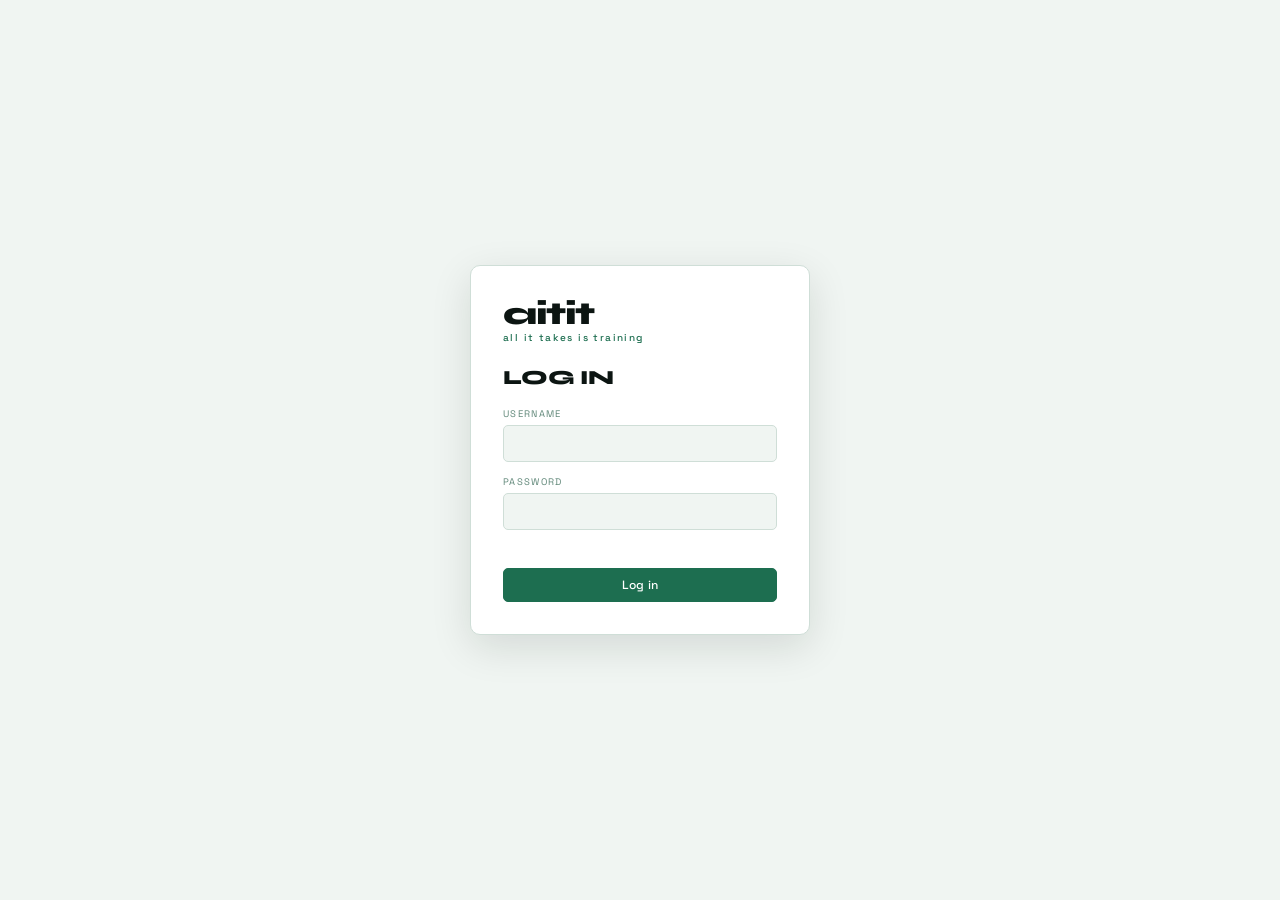
==== index.html @ 15ac35d7 "Admin overhaul: create-flow modals, athlete password/delete, per-workout run-progress toggle, consol" ====
<!DOCTYPE html>
<html lang="en">
<head>
<meta charset="UTF-8">
<meta name="viewport" content="width=device-width, initial-scale=1.0">
<title>Training OS by aitit</title>
<link rel="icon" type="image/svg+xml" href="favicon.svg">
<link rel="preconnect" href="https://fonts.googleapis.com">
<link rel="preconnect" href="https://fonts.gstatic.com" crossorigin>
<link href="https://fonts.googleapis.com/css2?family=Syne:wght@600;700;800&family=Space+Grotesk:wght@400;500;600;700&display=swap" rel="stylesheet">
<style>
:root{
  /* Ice Mint — light */
  --bg:#F0F5F2; --s1:#FFFFFF; --s2:#F7FBF9; --s3:#EBF2EE;
  --s1h:#EEF6F2; --s2h:#F0F7F3; --s3h:#E2ECE7;
  --border:#DCE7E2; --cardborder:#CFDED7;
  --muted:#5E8677; --muted2:#93AEA2; --mid:#37624F;
  --accent:#1D6E50; --accentdark:#175A41; --heromid:#2E8862;
  --mint:#C8F0E0; --ink:#0C1512; --deep:#1D6E50;
  --btntext:#FFFFFF; --track:#DCEAE3;
  --col:340px; --shadow:0 1px 2px rgba(20,40,32,.05);
}
*{box-sizing:border-box;margin:0;padding:0}
html,body{height:100%}
body{
  background:var(--bg); color:var(--mid);
  font-family:"Space Grotesk",system-ui,sans-serif;
  -webkit-font-smoothing:antialiased;
  display:flex; flex-direction:column; height:100vh; overflow:hidden;
}
body.pre-login .topbar, body.pre-login .panel{display:none}
::selection{background:var(--accent); color:#fff}

/* ---------- LOGIN ---------- */
.login-screen{display:none; position:fixed; inset:0; background:var(--bg); align-items:center; justify-content:center; z-index:100}
.login-screen.show{display:flex}
.login-card{width:100%; max-width:340px; padding:32px; background:#fff; border:0.5px solid var(--cardborder); border-radius:10px; box-shadow:0 12px 40px rgba(12,21,18,.12)}
.login-card .logo{margin-bottom:22px}
.login-card h3{font-family:"Syne"; font-weight:800; font-size:20px; text-transform:uppercase; letter-spacing:-0.01em; color:var(--ink); margin-bottom:18px}
.login-error{font-size:11px; color:#c0392b; margin-bottom:10px; min-height:14px}

/* ---------- HEADER ---------- */
.topbar{flex:0 0 auto; background:var(--bg); border-bottom:0.5px solid var(--border)}
.brandrow{display:flex; align-items:center; gap:24px; padding:16px 28px 12px}
.logo{display:flex; flex-direction:column; line-height:1; user-select:none}
.logo .mark{font-family:"Syne"; font-weight:800; font-size:32px; letter-spacing:-1.4px; color:var(--ink)}
.logo .name{font-family:"Space Grotesk"; font-weight:500; font-size:10px; letter-spacing:0.14em; color:var(--deep); margin-top:3px}

.headmeta{display:flex; flex-direction:column; gap:4px; margin-left:2px; border-left:0.5px solid var(--border); padding-left:24px; flex:1 1 auto; min-width:0}
.plan-title{
  font-family:"Syne"; font-weight:700; font-size:18px; letter-spacing:-0.01em; color:var(--ink);
  background:transparent; border:0.5px solid transparent; border-radius:5px; padding:2px 6px; margin-left:-6px;
  width:100%; max-width:560px; outline:none;
}
.plan-title:hover{border-color:var(--cardborder)}
.plan-title:focus{border-color:var(--accent); background:#fff}
.plan-target{
  font-family:"Space Grotesk"; font-weight:600; font-size:12px; letter-spacing:0.04em; color:var(--deep);
  background:transparent; border:0.5px solid transparent; border-radius:5px; padding:2px 6px; margin-left:-6px;
  width:100%; max-width:360px; outline:none;
}
.plan-target:hover{border-color:var(--cardborder)}
.plan-target:focus{border-color:var(--accent); background:#fff}

.controls{display:flex; align-items:center; gap:9px; flex-wrap:wrap; justify-content:flex-end}
.btn{
  font-family:"Space Grotesk"; font-weight:500; font-size:12px; letter-spacing:0.02em;
  padding:8px 13px; border-radius:5px; cursor:pointer; white-space:nowrap;
  border:0.5px solid var(--cardborder); background:#fff; color:var(--mid); transition:.18s ease;
}
.btn:hover{border-color:var(--accent); color:var(--accent)}
.btn.mint{border-color:var(--accent); background:var(--accent); color:var(--btntext)}
.btn.mint:hover{background:var(--accentdark); border-color:var(--accentdark)}
.saved{font-size:10px; letter-spacing:0.12em; text-transform:uppercase; color:var(--accent); opacity:0; transition:opacity .3s}
.saved.show{opacity:1}

/* ---------- USER MENU ---------- */
.user-menu-wrap{position:relative}
.user-icon-btn{width:32px; height:32px; border-radius:50%; background:var(--accent); color:#fff; border:none; cursor:pointer; font-family:"Syne"; font-weight:700; font-size:13px; display:flex; align-items:center; justify-content:center; transition:.15s}
.user-icon-btn:hover{background:var(--accentdark)}
.user-menu{display:none; position:absolute; top:calc(100% + 10px); right:0; width:240px; background:#fff; border:0.5px solid var(--cardborder); border-radius:8px; box-shadow:0 12px 40px rgba(12,21,18,.16); padding:14px; z-index:41}
.user-menu.show{display:block}
.user-menu-section{margin-bottom:14px}
.user-menu-section:last-child{margin-bottom:0}
.user-menu-heading{font-size:9.5px; letter-spacing:0.14em; text-transform:uppercase; color:var(--muted); margin-bottom:8px}
.user-menu-name{font-family:"Syne"; font-weight:700; font-size:14px; color:var(--ink); margin-bottom:8px}
.user-menu-action{display:block; width:100%; text-align:left; background:none; border:none; padding:6px 0; font-family:"Space Grotesk"; font-size:12px; color:var(--accent); cursor:pointer}
.user-menu-action:hover{text-decoration:underline}
.program-item{display:block; padding:6px 0; font-size:12px; color:var(--mid); cursor:pointer; border-radius:4px}
.program-item:hover{color:var(--accent)}
.program-item.active{color:var(--accent); font-weight:700}
.user-menu-hint{font-size:10.5px; color:var(--muted2); font-style:italic; line-height:1.5; margin-top:8px}

/* ---------- TABS ---------- */
.tabs{display:flex; gap:2px; padding:0 28px}
.tab{
  font-family:"Space Grotesk"; font-weight:600; font-size:13px; letter-spacing:0.03em;
  padding:11px 16px; background:none; border:none; border-bottom:2px solid transparent;
  color:var(--muted); cursor:pointer; transition:.15s; margin-bottom:-0.5px;
}
.tab:hover{color:var(--ink)}
.tab.active{color:var(--accent); border-bottom-color:var(--accent)}

/* ---------- PANELS ---------- */
.panel{flex:1 1 auto; overflow:auto; display:none}
.panel.active{display:block}
#panel-log{padding:22px 28px 60px}
#panel-analytics{padding:28px 32px 60px}
#panel-sim{padding:0; display:none}
#panel-sim.active{display:flex; align-items:center; justify-content:center}

/* ---------- BOARD ---------- */
.week-picker{display:none}
.board{display:flex; gap:34px; align-items:flex-start; width:max-content}
.phase{display:flex; flex-direction:column; gap:14px}
.phase-head{display:flex; align-items:baseline; gap:12px; padding-bottom:2px}
.phase-rule{height:2px; width:28px; background:var(--accent); align-self:center; border-radius:2px}
.phase-name{font-family:"Syne"; font-weight:800; font-size:20px; text-transform:uppercase; letter-spacing:-0.01em; color:var(--accent)}
.phase-meta{font-size:11px; letter-spacing:0.08em; color:var(--muted)}
.phase-cols{display:flex; gap:14px; align-items:flex-start}

.col{width:var(--col); flex:0 0 var(--col); display:flex; flex-direction:column; gap:12px}
.col-head{display:flex; align-items:baseline; justify-content:space-between; padding:0 2px 2px}
.col-head .wk{font-family:"Syne"; font-weight:700; font-size:14px; color:var(--ink); letter-spacing:-0.01em}
.col-head .dates{font-size:11px; color:var(--muted); letter-spacing:0.03em}
.col-head .partial{color:var(--accent)}
.col-head .nowtag{font-family:"Space Grotesk"; font-size:8px; letter-spacing:0.14em; text-transform:uppercase; color:var(--accent); border:0.5px solid var(--accent); border-radius:10px; padding:1px 6px; margin-left:7px; vertical-align:middle}

.card{border-radius:6px; padding:16px; border:0.5px solid var(--cardborder); box-shadow:var(--shadow)}
.card.future{background:#FFFFFF}
.card.past{background:var(--s3)}
.card.current{background:var(--s3); border:2px solid var(--accent); box-shadow:0 2px 10px rgba(29,110,80,.12)}
.card-title{font-family:"Syne"; font-weight:700; font-size:12px; letter-spacing:0.04em; text-transform:uppercase; color:var(--ink); margin-bottom:14px; display:flex; align-items:center; justify-content:space-between}
.card-title .hint{font-family:"Space Grotesk"; font-weight:400; font-size:9px; letter-spacing:0.14em; color:var(--muted)}

.trow{padding:10px 0; border-bottom:0.5px solid var(--cardborder)}
.trow:last-child{border-bottom:none; padding-bottom:0}
.trow:first-of-type{padding-top:0}
.trow-top{display:flex; align-items:center; justify-content:space-between; gap:8px}
.act-name{font-size:12px; font-weight:600; color:var(--mid); letter-spacing:0.01em}
.info-tip{position:relative; display:inline-block; margin-left:5px; font-size:11px; color:var(--muted2); cursor:help; outline:none}
.info-tip:hover, .info-tip:focus{color:var(--accent)}
.info-pop{display:none; position:absolute; left:0; bottom:calc(100% + 8px); width:220px; max-width:70vw; background:#fff; color:var(--mid); border:0.5px solid var(--cardborder); border-radius:6px; padding:10px 12px; font-size:11px; font-weight:400; line-height:1.5; letter-spacing:0; text-transform:none; box-shadow:0 8px 24px rgba(12,21,18,.16); z-index:20; white-space:normal; text-align:left}
.info-tip:hover .info-pop, .info-tip:focus .info-pop{display:block}
.stepper{display:flex; align-items:center; gap:6px}
.stepper .done{font-size:10px; color:var(--accent); letter-spacing:0.04em; min-width:24px; text-align:right; font-variant-numeric:tabular-nums; font-weight:600}
.stepper button{width:22px; height:22px; border-radius:4px; border:0.5px solid var(--cardborder); background:#fff; color:var(--mid); cursor:pointer; font-size:14px; line-height:1; display:flex; align-items:center; justify-content:center; transition:.15s}
.stepper button:hover{border-color:var(--accent); color:var(--accent)}
.stepper .num{width:34px; text-align:center; background:#fff; border:0.5px solid var(--cardborder); color:var(--ink); font-family:"Space Grotesk"; font-weight:600; font-size:13px; padding:3px 0; border-radius:4px; -moz-appearance:textfield}
.stepper .num::-webkit-outer-spin-button,.stepper .num::-webkit-inner-spin-button{-webkit-appearance:none;margin:0}
.stepper .num:focus{outline:none; border-color:var(--accent)}
.plan-input{width:100%; margin-top:8px; background:#fff; border:0.5px solid var(--cardborder); color:var(--mid); font-family:"Space Grotesk"; font-size:11px; line-height:1.5; padding:6px 8px; border-radius:4px; resize:vertical; min-height:30px; outline:none}
.plan-input:focus{border-color:var(--accent)}
.plan-input::placeholder{color:var(--muted2)}

.sum-top{display:flex; align-items:baseline; gap:8px; margin-bottom:12px}
.sum-big{font-family:"Syne"; font-weight:800; font-size:26px; color:var(--ink); letter-spacing:-0.02em; font-variant-numeric:tabular-nums}
.sum-lab{font-size:10px; letter-spacing:0.16em; text-transform:uppercase; color:var(--muted)}
.bar{height:6px; border-radius:3px; background:var(--track); overflow:hidden; margin-bottom:6px}
.bar > i{display:block; height:100%; background:var(--accent); width:0; transition:width .3s ease}
.pct{font-size:10px; color:var(--accent); letter-spacing:0.1em; margin-bottom:14px; font-variant-numeric:tabular-nums; font-weight:600}
.breakdown{display:flex; flex-direction:column; gap:5px; margin-bottom:14px}
.brow{display:flex; justify-content:space-between; font-size:10.5px}
.brow span:first-child{color:var(--muted); letter-spacing:0.02em}
.brow span:last-child{color:var(--mid); font-variant-numeric:tabular-nums}
.brow.hit span:last-child{color:var(--accent); font-weight:700}

.add-btn{width:100%; text-align:center; padding:10px; border-radius:6px; border:0.5px dashed var(--cardborder); background:transparent; color:var(--accent); font-family:"Space Grotesk"; font-weight:500; font-size:12px; letter-spacing:0.06em; cursor:pointer; transition:.2s}
.add-btn:hover{border-color:var(--accent); background:#fff}

.workouts{display:flex; flex-direction:column; gap:10px}
.wcard{background:#fff; border:0.5px solid var(--cardborder); border-left:2px solid var(--accent); border-radius:6px; padding:12px 13px; box-shadow:var(--shadow)}
.wcard-top{display:flex; align-items:center; justify-content:space-between; gap:8px; margin-bottom:8px}
.wtag{font-size:9px; letter-spacing:0.16em; text-transform:uppercase; color:var(--accent); font-weight:600}
.wdate{font-size:11px; color:var(--ink); font-weight:600; font-variant-numeric:tabular-nums}
.wmetrics{display:grid; grid-template-columns:1fr 1fr; gap:5px 12px; margin-bottom:9px}
.wmetric{display:flex; flex-direction:column; gap:1px}
.wmetric .k{font-size:8.5px; letter-spacing:0.1em; text-transform:uppercase; color:var(--muted)}
.wmetric .v{font-size:12px; color:var(--mid); font-weight:500; font-variant-numeric:tabular-nums}
.wreview{display:inline-block; font-size:10px; letter-spacing:0.04em; padding:2px 8px; border-radius:20px; border:0.5px solid var(--cardborder); margin-bottom:8px}
.wreview.great{color:var(--accent); border-color:var(--accent)}
.wreview.good{color:var(--mid); border-color:var(--mid)}
.wreview.meh{color:var(--muted); border-color:var(--muted)}
.wdetails{font-size:11px; line-height:1.55; color:var(--mid); margin-bottom:9px; white-space:pre-wrap}
.wactions{display:flex; gap:14px}
.wactions button{background:none; border:none; cursor:pointer; font-family:"Space Grotesk"; font-size:10px; letter-spacing:0.1em; text-transform:uppercase; color:var(--muted); padding:0; transition:.15s}
.wactions button:hover{color:var(--accent)}
.wactions button.del:hover{color:#c0392b}
.wactions button:disabled{opacity:.5; cursor:default; color:var(--muted)}
.empty-w{font-size:11px; color:var(--muted2); text-align:center; padding:8px; letter-spacing:0.04em; font-style:italic}

/* ---------- WORKOUT PHOTOS ---------- */
.wphotos{display:flex; gap:6px; flex-wrap:wrap; margin-bottom:9px}
.wphotos:empty{display:none; margin:0}
.wphoto{width:52px; height:52px; border-radius:6px; overflow:hidden; border:0.5px solid var(--cardborder); background:var(--s3)}
.wphoto img{width:100%; height:100%; object-fit:cover; display:block; cursor:pointer}

.lightbox{position:fixed; inset:0; background:rgba(12,21,18,.82); backdrop-filter:blur(2px); display:none; align-items:center; justify-content:center; z-index:60; padding:24px}
.lightbox.show{display:flex}
.lightbox-inner{position:relative; max-width:min(720px,92vw); max-height:88vh; display:flex; flex-direction:column; align-items:center; gap:12px}
.lightbox img{max-width:100%; max-height:72vh; border-radius:8px; box-shadow:0 12px 40px rgba(12,21,18,.4)}
.lightbox-bar{display:flex; align-items:center; gap:18px}
.lightbox-bar button{font-family:"Space Grotesk"; font-weight:500; font-size:11px; letter-spacing:0.08em; text-transform:uppercase; color:#fff; background:rgba(255,255,255,.12); border:0.5px solid rgba(255,255,255,.3); border-radius:5px; padding:7px 12px; cursor:pointer; transition:.15s}
.lightbox-bar button:hover{background:rgba(255,255,255,.22)}
.lightbox-bar button.lb-del:hover{background:#c0392b; border-color:#c0392b}
.lightbox-count{font-size:10.5px; letter-spacing:0.1em; color:rgba(255,255,255,.7)}

/* ---------- ANALYTICS ---------- */
.an-head{display:flex; align-items:baseline; gap:12px; margin-bottom:22px}
.an-head .phase-rule{margin:0 0 0 0}
.an-title{font-family:"Syne"; font-weight:800; font-size:20px; text-transform:uppercase; letter-spacing:-0.01em; color:var(--accent)}
.an-sub{font-size:11px; color:var(--muted); letter-spacing:0.06em}
.an-grid{display:grid; grid-template-columns:1fr 1fr; gap:20px}
@media (max-width:820px){.an-grid{grid-template-columns:1fr}}
.an-card{background:#fff; border:0.5px solid var(--cardborder); border-radius:8px; padding:20px 22px; box-shadow:var(--shadow)}
.an-card h4{font-family:"Syne"; font-weight:700; font-size:13px; text-transform:uppercase; letter-spacing:0.03em; color:var(--ink); margin-bottom:16px}
.abar-row{margin-bottom:12px}
.abar-row:last-child{margin-bottom:0}
.abar-top{display:flex; justify-content:space-between; font-size:11px; margin-bottom:5px}
.abar-top .l{color:var(--mid); font-weight:500}
.abar-top .r{color:var(--muted); font-variant-numeric:tabular-nums}
.abar{height:8px; border-radius:4px; background:var(--track); overflow:hidden}
.abar > i{display:block; height:100%; background:var(--accent); border-radius:4px}
.abar.soft > i{background:var(--heromid)}
.wk-list{display:flex; flex-direction:column; gap:9px; max-height:340px; overflow:auto}
.wk-item{display:grid; grid-template-columns:100px 1fr 52px; align-items:center; gap:10px; font-size:11px}
.wk-item .wl{color:var(--ink); font-weight:600; white-space:nowrap}
.wk-item .wl small{display:block; color:var(--muted); font-weight:400; font-size:9px; letter-spacing:0.04em; white-space:nowrap}
.wk-item .wr{text-align:right; color:var(--mid); font-variant-numeric:tabular-nums}
.wk-item .abar{grid-column:auto}

.an-section-title{font-family:"Syne"; font-weight:800; font-size:16px; text-transform:uppercase; letter-spacing:-0.01em; color:var(--ink); margin:24px 0 12px}
.an-section-title:first-of-type{margin-top:0}
.lb-viz-row{display:grid; grid-template-columns:repeat(3,1fr); gap:20px; margin-bottom:8px}
@media (max-width:820px){.lb-viz-row{grid-template-columns:1fr}}
.lb-empty{font-size:11px; color:var(--muted2); font-style:italic; padding:8px 0}

.rp-controls{display:flex; gap:20px; flex-wrap:wrap; margin-bottom:16px}
.rp-controls label{font-size:9.5px; letter-spacing:0.1em; text-transform:uppercase; color:var(--muted); display:flex; flex-direction:column; gap:5px}
.rp-controls select{font-family:"Space Grotesk"; font-size:12px; color:var(--ink); background:#fff; border:0.5px solid var(--cardborder); border-radius:5px; padding:6px 9px; text-transform:none; letter-spacing:0}
.rp-bars{display:flex; align-items:flex-end; gap:10px; height:200px; padding:10px 4px 0; overflow-x:auto}
.rp-bar{position:relative; display:flex; flex-direction:column; align-items:center; min-width:26px; flex:0 0 auto; height:100%; justify-content:flex-end}
.rp-bar-track{width:20px; background:var(--track); border-radius:3px 3px 0 0; display:flex; align-items:flex-end; overflow:hidden}
.rp-bar-fill{width:100%; background:var(--accent); border-radius:3px 3px 0 0}
.rp-bar-label{font-size:8px; color:var(--muted); margin-top:6px; writing-mode:vertical-rl; text-orientation:mixed; white-space:nowrap}
.rp-bar-tooltip{display:none; position:absolute; bottom:calc(100% + 10px); left:50%; transform:translateX(-50%); width:200px; background:#fff; border:0.5px solid var(--cardborder); border-radius:6px; padding:10px 12px; font-size:11px; line-height:1.6; color:var(--mid); box-shadow:0 8px 24px rgba(12,21,18,.16); z-index:30; text-align:left; white-space:normal}
.rp-bar:hover .rp-bar-tooltip{display:block}

/* ---------- SIMULATIONS ---------- */
.sim-empty{max-width:440px; text-align:center; padding:40px}
.sim-empty .tag{display:inline-block; font-size:9px; letter-spacing:0.2em; text-transform:uppercase; color:var(--accent); border:0.5px solid var(--accent); border-radius:20px; padding:4px 12px; margin-bottom:20px}
.sim-empty h3{font-family:"Syne"; font-weight:800; font-size:26px; text-transform:uppercase; letter-spacing:-0.01em; color:var(--ink); margin-bottom:14px}
.sim-empty p{font-size:13px; line-height:1.65; color:var(--mid)}

/* ---------- MODAL ---------- */
.overlay{position:fixed; inset:0; background:rgba(12,21,18,.42); backdrop-filter:blur(2px); display:none; align-items:center; justify-content:center; z-index:50; padding:24px}
.overlay.show{display:flex}
.modal{background:#fff; border:0.5px solid var(--cardborder); border-radius:8px; width:100%; max-width:440px; max-height:88vh; overflow:auto; padding:24px; box-shadow:0 12px 40px rgba(12,21,18,.16)}
.modal h3{font-family:"Syne"; font-weight:800; font-size:18px; text-transform:uppercase; letter-spacing:-0.01em; color:var(--ink); margin-bottom:2px}
.modal .msub{font-size:11px; color:var(--muted); letter-spacing:0.06em; margin-bottom:18px}
.field{margin-bottom:14px}
.field label{display:block; font-size:9.5px; letter-spacing:0.14em; text-transform:uppercase; color:var(--muted); margin-bottom:5px}
.checkbox-field label{display:flex; align-items:center; gap:7px; font-size:12px; text-transform:none; letter-spacing:0; color:var(--mid); margin-bottom:0}
.checkbox-field input[type="checkbox"]{width:auto}
.field input,.field select,.field textarea{width:100%; background:var(--bg); border:0.5px solid var(--cardborder); color:var(--ink); font-family:"Space Grotesk"; font-size:13px; padding:9px 11px; border-radius:5px; outline:none}
.field textarea{resize:vertical; min-height:66px; line-height:1.5; color:var(--mid)}
.field input:focus,.field select:focus,.field textarea:focus{border-color:var(--accent)}
.field input::placeholder,.field textarea::placeholder{color:var(--muted2)}
.date-toggle{display:flex; gap:6px; margin-top:7px}
.date-toggle button{font-family:"Space Grotesk"; font-size:10.5px; padding:4px 10px; border-radius:4px; border:0.5px solid var(--cardborder); background:var(--bg); color:var(--mid); cursor:pointer; transition:.15s}
.date-toggle button:hover{border-color:var(--accent); color:var(--accent)}
.date-toggle button.active{background:var(--accent); border-color:var(--accent); color:#fff}
.review-chips{display:flex; flex-direction:column; gap:8px}
.chip{text-align:left; padding:9px 12px; border-radius:5px; border:0.5px solid var(--cardborder); background:var(--bg); color:var(--mid); cursor:pointer; font-family:"Space Grotesk"; font-size:13px; transition:.15s}
.chip:hover{border-color:var(--accent)}
.chip.sel[data-r="great"]{border-color:var(--accent); color:var(--accent); background:rgba(200,240,224,.4)}
.chip.sel[data-r="good"]{border-color:var(--mid); color:var(--ink)}
.chip.sel[data-r="meh"]{border-color:var(--muted); color:var(--ink)}
.modal-actions{display:flex; gap:10px; justify-content:flex-end; margin-top:22px}

::-webkit-scrollbar{height:10px; width:10px}
::-webkit-scrollbar-thumb{background:var(--cardborder); border-radius:6px}
::-webkit-scrollbar-track{background:transparent}

@media print{
  body{overflow:visible; height:auto}
  .controls,.tabs,.add-btn{display:none}
  .panel{overflow:visible; display:block !important}
  #panel-analytics,#panel-sim{display:none !important}
  .board{flex-wrap:wrap}
}

@media (max-width:700px){
  .plan-title,.plan-target{max-width:none}
  /* Take the saved-flag out of the flex row so headmeta can claim the full remaining width */
  .brandrow{position:relative; gap:6px; padding-top:28px}
  .logo .mark{font-size:22px; letter-spacing:-1px}
  .logo .name{font-size:8px}
  .headmeta{border-left:none; padding-left:0; margin-left:0}
  .plan-title{font-size:14px}
  .plan-target{font-size:10.5px}
  .controls{position:absolute; top:24px; right:28px}
  .saved{background:var(--s1); padding:3px 8px; border-radius:20px; box-shadow:var(--shadow)}

  /* Week headers become a horizontally-scrolling chip menu; the board below shows
     one week at a time and only ever scrolls vertically — two single-axis scroll
     regions instead of one that tries to do both. */
  .week-picker{display:flex; gap:8px; overflow-x:auto; -webkit-overflow-scrolling:touch; padding:2px 2px 12px; margin-bottom:2px}
  .week-picker::-webkit-scrollbar{display:none}
  .week-chip{flex:0 0 auto; font-family:"Space Grotesk"; font-weight:600; font-size:12.5px; letter-spacing:0.02em; padding:8px 15px; border-radius:20px; border:0.5px solid var(--cardborder); background:#fff; color:var(--mid); white-space:nowrap; cursor:pointer; transition:.15s}
  .week-chip.active{background:var(--accent); border-color:var(--accent); color:#fff}
  .week-chip .now-dot{color:var(--accent); margin-left:3px}
  .week-chip.active .now-dot{color:#fff}

  #board{width:100%}
  .phase{width:100%}
  .phase-cols{width:100%}
  .col{width:100%; flex:1 1 100%}
}
</style>
</head>
<body class="pre-login">

<!-- login screen -->
<div class="login-screen" id="loginScreen">
  <div class="login-card">
    <div class="logo"><span class="mark">aitit</span><span class="name">all it takes is training</span></div>
    <h3>Log in</h3>
    <div class="field"><label>Username</label><input id="loginUsername" type="text" autocomplete="username"></div>
    <div class="field"><label>Password</label><input id="loginPassword" type="password" autocomplete="current-password"></div>
    <div class="login-error" id="loginError"></div>
    <button class="btn mint" id="loginSubmit" style="width:100%">Log in</button>
  </div>
</div>

<header class="topbar">
  <div class="brandrow">
    <div class="logo"><span class="mark">aitit</span><span class="name">all it takes is training</span></div>
    <div class="headmeta">
      <input class="plan-title" id="planTitle" value="">
      <input class="plan-target" id="planTarget" value="">
    </div>
    <div class="controls">
      <span class="saved" id="savedFlag">saved</span>
      <div class="user-menu-wrap">
        <button class="user-icon-btn" id="userMenuBtn" aria-label="Account menu">?</button>
        <div class="user-menu" id="userMenu">
          <div class="user-menu-section">
            <div class="user-menu-heading">Athlete</div>
            <div id="userMenuAthlete"></div>
          </div>
          <div class="user-menu-section">
            <div class="user-menu-heading">Training Programs</div>
            <div id="userMenuPrograms"></div>
            <div class="user-menu-hint">Reach out to David to unlock a new training program</div>
          </div>
        </div>
      </div>
    </div>
  </div>
  <nav class="tabs">
    <button class="tab active" data-tab="log">Training Log</button>
    <button class="tab" data-tab="analytics">Analytics</button>
    <button class="tab" data-tab="sim">Simulations</button>
  </nav>
</header>

<section class="panel active" id="panel-log"><div class="week-picker" id="weekPicker"></div><div class="board" id="board"></div></section>

<section class="panel" id="panel-analytics"><div id="analytics"></div></section>

<section class="panel" id="panel-sim">
  <div class="sim-empty">
    <span class="tag">Coming soon</span>
    <h3>Race simulations</h3>
    <p>Model the race from your logged splits and the proprietary race analytics — projected finish against your target, station-by-station pacing, and “what-if” scenarios. Once we agree what the simulation should output, this tab is where it lives.</p>
  </div>
</section>

<!-- workout modal -->
<div class="overlay" id="overlay">
  <div class="modal">
    <h3 id="modalTitle">add workout</h3>
    <div class="msub" id="modalSub"></div>
    <div class="field"><label>activity type</label><select id="mType"></select></div>
    <div id="mFields"></div>
    <div class="field"><label>review</label>
      <div class="review-chips" id="mReview">
        <button class="chip" data-r="great">great session</button>
        <button class="chip" data-r="good">good session</button>
        <button class="chip" data-r="meh">not so happy about the session</button>
      </div>
    </div>
    <div class="field"><label>details</label><textarea id="mDetails" placeholder="notes on the session…"></textarea></div>
    <div class="modal-actions">
      <button class="btn" id="mCancel">cancel</button>
      <button class="btn mint" id="mSave">save workout</button>
    </div>
  </div>
</div>

<!-- photo lightbox -->
<div class="lightbox" id="lightbox">
  <div class="lightbox-inner">
    <img id="lbImg" alt="workout photo">
    <div class="lightbox-bar">
      <button id="lbPrev">‹ prev</button>
      <span class="lightbox-count" id="lbCount"></span>
      <button id="lbNext">next ›</button>
      <button class="lb-del" id="lbDelete">delete</button>
      <button id="lbClose">close</button>
    </div>
  </div>
</div>
<input type="file" id="photoFileInput" accept="image/*" multiple style="display:none">

<script>
/* ---------------- API / AUTH ---------------- */
const API_BASE = 'https://aitit-training-os.david-damjakob.workers.dev';
const SESSION_KEY = 'aitit_session_v1';
const ACTIVE_PROGRAM_KEY = 'aitit_active_program_v1';

let session = null;       // {token, athleteId, displayName}
let programsList = [];    // [{id,name}]
let activeProgramId = null;

function loadSession(){ try{ return JSON.parse(localStorage.getItem(SESSION_KEY)); }catch(e){ return null; } }
function saveSession(s){ session=s; try{ localStorage.setItem(SESSION_KEY, JSON.stringify(s)); }catch(e){} }
function clearSession(){ session=null; try{ localStorage.removeItem(SESSION_KEY); }catch(e){} }

async function apiFetch(path, opts){
  opts = opts || {};
  const headers = Object.assign({}, opts.headers||{});
  if(session) headers['X-Session-Token']=session.token;
  return fetch(API_BASE+path, Object.assign({}, opts, {headers}));
}
async function doLogin(username,password){
  const res = await fetch(API_BASE+'/auth/login', {method:'POST', headers:{'Content-Type':'application/json'}, body: JSON.stringify({username,password})});
  const data = await res.json().catch(()=>({}));
  if(!res.ok) throw new Error(data.error || 'Login failed');
  saveSession({token:data.token, athleteId:data.athleteId, displayName:data.displayName});
  return data;
}
async function fetchMe(){
  const res = await apiFetch('/me');
  if(!res.ok) throw new Error('unauthorized');
  return res.json();
}

/* ---------------- CONFIG (populated per program after login) ---------------- */
let ACTIVITIES = [];      // [{key,label}]
let ACT_MAP = {};         // key -> label
let ACT_INFO = {};        // key -> explainer text
const ACT_SHORT = {zone2:'Zone 2', runIntervals:'Run int.', exerciseIntervals:'Hybrid int.', strength:'Strength', mobility:'Mobility'};

/* ---------------- PHOTOS (Cloudinary, same account as training-dashboard-v2) ---------------- */
const CLOUDINARY_CLOUD = 'dglx8phdf';
const CLOUDINARY_PRESET = 'claude_strava_dashboard';
const CLOUDINARY_TAG = 'aitit-hyrox'; // tags uploads from this app, since the account is shared with training-dashboard-v2

const FIELDS = {
  zone2:[
    {k:'time',label:'Time',type:'text',ph:'1:12:30'},
    {k:'km',label:'km',type:'number',ph:'12.4'},
    {k:'avgPace',label:'Avg. pace',type:'text',ph:'5:48 /km'},
    {k:'fastestKm',label:'Fastest km',type:'text',ph:'5:12'},
    {k:'avgHr',label:'Avg HR',type:'number',ph:'142'},
    {k:'maxHr',label:'Max HR',type:'number',ph:'168'},
  ],
  runIntervals:[
    {k:'totalTime',label:'Total time (incl. warm-up & cool-down)',type:'text',ph:'52:00'},
    {k:'avgIntPace',label:'Avg. interval pace',type:'text',ph:'4:20 /km'},
    {k:'fastestIntPace',label:'Fastest interval pace',type:'text',ph:'3:58 /km'},
    {k:'avgHr',label:'Avg HR',type:'number',ph:'155'},
    {k:'maxHr',label:'Max HR',type:'number',ph:'182'},
  ],
  exerciseIntervals:[
    {k:'time',label:'Time',type:'text',ph:'44:00'},
    {k:'rowPace',label:'Avg. Row pace',type:'text',ph:'1:52 /500m'},
    {k:'skiPace',label:'Avg. Ski pace',type:'text',ph:'1:48 /500m'},
    {k:'runPace',label:'Avg. Run pace',type:'text',ph:'4:30 /km'},
    {k:'avgHr',label:'Avg. HR',type:'number',ph:'150'},
    {k:'maxHr',label:'Max HR',type:'number',ph:'178'},
  ],
  strength:[], mobility:[],
};
const CARD_METRICS = {
  zone2:['time','km','avgPace','avgHr','fastestKm','maxHr'],
  runIntervals:['totalTime','avgIntPace','fastestIntPace','avgHr'],
  exerciseIntervals:['time','rowPace','avgHr','skiPace','maxHr','runPace'],
  strength:[], mobility:[],
};
const METRIC_LABEL = {time:'Time', km:'km', avgPace:'Avg pace', fastestKm:'Fastest km', avgHr:'Avg HR', maxHr:'Max HR', totalTime:'Total time', avgIntPace:'Avg int. pace', fastestIntPace:'Fastest int.', rowPace:'Row', skiPace:'Ski', runPace:'Run'};
const REVIEW_LABEL = {great:'great session', good:'good session', meh:'not so happy'};

/* ---------------- PHASES / WEEKS (derived per-program from admin-set phase dates) ---------------- */
let PHASES = [];
let WEEKS = [];
let mobileSelectedWeek = null;

function fmtMonthDay(d){ return d.toLocaleDateString('en-US',{month:'short',day:'numeric'}); }
function isoDate(d){ return d.toISOString().slice(0,10); }
function deriveWeeks(phasesCfg){
  PHASES = []; WEEKS = [];
  let wn = 0;
  phasesCfg.forEach(p=>{
    const start = new Date(p.startDate+'T00:00:00');
    const end = new Date(p.endDate+'T00:00:00');
    const weekIds = []; let cursor = new Date(start); let lastPartial = false;
    while(cursor <= end){
      wn++;
      const wStart = new Date(cursor);
      let wEnd = new Date(cursor); wEnd.setDate(wEnd.getDate()+6);
      let partial = false;
      if(wEnd > end){ wEnd = new Date(end); partial = true; }
      const id = 'w'+wn;
      WEEKS.push({id, num:wn, range:[fmtMonthDay(wStart), fmtMonthDay(wEnd)], startISO:isoDate(wStart), endISO:isoDate(wEnd), phase:p.name, partial});
      weekIds.push(id); lastPartial = partial;
      cursor.setDate(cursor.getDate()+7);
    }
    const weekCount = weekIds.length;
    const weekLabel = lastPartial ? (weekCount-1)+'.5' : String(weekCount);
    PHASES.push({name:p.name, meta:`${fmtMonthDay(start)} – ${fmtMonthDay(end)} · ${weekLabel} week${(weekCount===1&&!lastPartial)?'':'s'}`, _weekIds:weekIds});
  });
  mobileSelectedWeek = (WEEKS.find(w=>weekStatus(w)==='current')||WEEKS[0]||{}).id || null;
}
function weekStatus(w){
  const now=new Date(); const today=new Date(now.getFullYear(),now.getMonth(),now.getDate());
  const start=new Date(w.startISO+'T00:00:00'), end=new Date(w.endISO+'T00:00:00');
  if(today>end) return 'past';
  if(today<start) return 'future';
  return 'current';
}

/* ---------------- STATE (per athlete + program) ---------------- */
let memoryOnly = false;
function storeKey(){ return 'aitit_state_v3_'+activeProgramId; }

function newState(defaultTitle){
  const weeks = {};
  WEEKS.forEach(w=>{ const t={}; ACTIVITIES.forEach(a=> t[a.key]={planned:0,comment:''}); weeks[w.id]={targets:t,review:'',workouts:[]}; });
  return {title:defaultTitle||'Training plan', target:'', weeks};
}
function migrate(s){
  const base = newState(s.title);
  base.title = s.title || base.title;
  base.target = s.target || base.target;
  WEEKS.forEach(w=>{
    if(s.weeks && s.weeks[w.id]){
      const src = s.weeks[w.id];
      base.weeks[w.id].review = src.review || '';
      base.weeks[w.id].workouts = Array.isArray(src.workouts)? src.workouts : [];
      ACTIVITIES.forEach(a=>{ if(src.targets && src.targets[a.key]) base.weeks[w.id].targets[a.key] = {planned:Number(src.targets[a.key].planned)||0, comment:src.targets[a.key].comment||''}; });
    }
  });
  return base;
}
function loadLocal(){ try{ const raw=localStorage.getItem(storeKey()); return raw? migrate(JSON.parse(raw)) : null; }catch(e){ return null; } }
let state = null;

let saveTimer;
function save(){
  if(!memoryOnly){
    try{ localStorage.setItem(storeKey(), JSON.stringify(state)); }
    catch(e){ memoryOnly=true; }
  }
  flagSaved(memoryOnly ? 'memory only' : 'saved');
  pushRemote();
}
function flagSaved(txt){ const el=document.getElementById('savedFlag'); el.textContent=txt; el.classList.add('show'); clearTimeout(saveTimer); saveTimer=setTimeout(()=>el.classList.remove('show'),1200); }

let pushTimer;
function pushRemote(){
  clearTimeout(pushTimer);
  pushTimer=setTimeout(()=>{
    apiFetch(`/program/${activeProgramId}/state`,{method:'POST',headers:{'Content-Type':'application/json'},body:JSON.stringify(state)})
      .then(res=>{ flagSaved(res.ok?'synced':'sync error'); })
      .catch(()=> flagSaved('offline'));
  },800);
}
async function pullRemote(){
  try{
    const res=await apiFetch(`/program/${activeProgramId}/state`);
    if(!res.ok) throw new Error('state GET failed: '+res.status);
    const data=await res.json();
    if(data) state=migrate(data);
    try{ localStorage.setItem(storeKey(), JSON.stringify(state)); }catch(e){}
    titleInput.value=state.title; targetInput.value=state.target;
    buildBoard();
    if(document.getElementById('panel-analytics').classList.contains('active')) renderAnalytics();
    flagSaved('synced');
  }catch(e){ flagSaved('offline'); }
}

/* ---------------- BOARD ---------------- */
const board = document.getElementById('board');
function buildBoard(){
  board.innerHTML='';
  PHASES.forEach((p,pi)=>{
    const phase=el('div','phase');
    const head=el('div','phase-head');
    head.innerHTML=`<span class="phase-rule"></span><span class="phase-name">${escapeHtml(p.name)}</span><span class="phase-meta">${p.meta}</span>`;
    phase.appendChild(head);
    const cols=el('div','phase-cols');
    p._weekIds.forEach((wid,i)=> cols.appendChild(buildColumn(WEEKS.find(w=>w.id===wid), pi+i)));
    phase.appendChild(cols); board.appendChild(phase);
  });
  WEEKS.forEach(w=>{ renderWorkouts(w.id); updateSummary(w.id); });
  buildWeekPicker(); applyMobileFilter(); scrollToCurrentWave();
}
function scrollToCurrentWave(){
  if(window.matchMedia('(max-width:700px)').matches) return; // mobile uses the week-picker instead
  const currentWeek=WEEKS.find(w=>weekStatus(w)==='current');
  if(!currentWeek) return;
  const col=board.querySelector(`.col[data-week="${currentWeek.id}"]`);
  const phaseEl=col&&col.closest('.phase');
  if(!phaseEl) return;
  document.getElementById('panel-log').scrollLeft=phaseEl.offsetLeft;
}

/* ---------------- MOBILE WEEK PICKER ---------------- */
const weekPicker=document.getElementById('weekPicker');
function buildWeekPicker(){
  weekPicker.innerHTML='';
  WEEKS.forEach(w=>{
    const chip=el('button','week-chip'); chip.type='button'; chip.dataset.week=w.id;
    chip.innerHTML=`Week ${w.num}${weekStatus(w)==='current'?'<span class="now-dot">●</span>':''}`;
    chip.addEventListener('click',()=>selectMobileWeek(w.id));
    weekPicker.appendChild(chip);
  });
}
function selectMobileWeek(wid){ mobileSelectedWeek=wid; applyMobileFilter(); }
function applyMobileFilter(){
  const mobile=window.matchMedia('(max-width:700px)').matches;
  weekPicker.querySelectorAll('.week-chip').forEach(ch=>{
    const active=ch.dataset.week===mobileSelectedWeek;
    ch.classList.toggle('active',active);
    if(mobile&&active) ch.scrollIntoView({behavior:'auto',inline:'center',block:'nearest'});
  });
  board.querySelectorAll('.col').forEach(col=>{ col.style.display=(!mobile||col.dataset.week===mobileSelectedWeek)?'':'none'; });
  board.querySelectorAll('.phase').forEach(ph=>{
    const hasVisible=!mobile||[...ph.querySelectorAll('.col')].some(c=>c.dataset.week===mobileSelectedWeek);
    ph.style.display=hasVisible?'':'none';
  });
}
function buildColumn(w, idx){
  const status=weekStatus(w);
  const col=el('div','col'); col.dataset.week=w.id;
  const head=el('div','col-head');
  head.innerHTML=`<span class="wk">Week ${w.num}${status==='current'?' <span class="nowtag">now</span>':''}</span><span class="dates${w.partial?' partial':''}">${w.range[0]} – ${w.range[1]}${w.partial?' · partial':''}</span>`;
  col.appendChild(head);

  const tCard=el('div','card '+status);
  tCard.innerHTML=`<div class="card-title">Weekly target <span class="hint">planned sessions</span></div>`;
  ACTIVITIES.forEach(a=>{
    const t=state.weeks[w.id].targets[a.key];
    const row=el('div','trow');
    row.innerHTML=`
      <div class="trow-top">
        <span class="act-name">${escapeHtml(a.label)}<span class="info-tip" tabindex="0">ⓘ<span class="info-pop">${escapeHtml(ACT_INFO[a.key]||'')}</span></span></span>
        <div class="stepper">
          <span class="done" data-done="${a.key}">0/${t.planned}</span>
          <button data-step="dec" data-act="${a.key}">–</button>
          <input class="num" type="number" min="0" step="1" data-num="${a.key}" value="${t.planned}">
          <button data-step="inc" data-act="${a.key}">+</button>
        </div>
      </div>
      <textarea class="plan-input" data-plan="${a.key}" placeholder="plan for ${escapeHtml(a.label.toLowerCase())}…">${escapeHtml(t.comment)}</textarea>`;
    tCard.appendChild(row);
  });

  const sCard=el('div','card '+status);
  sCard.innerHTML=`
    <div class="card-title">Week summary</div>
    <div class="sum-top"><span class="sum-big" data-sumbig>0/0</span><span class="sum-lab">sessions</span></div>
    <div class="bar"><i data-bar></i></div>
    <div class="pct" data-pct>0% of target</div>
    <div class="breakdown" data-breakdown></div>
    <textarea class="plan-input" style="min-height:56px" data-review placeholder="personal notes…">${escapeHtml(state.weeks[w.id].review)}</textarea>`;
  col.appendChild(sCard);
  col.appendChild(tCard);

  const addBtn=el('button','add-btn'); addBtn.textContent='+ add workout';
  addBtn.addEventListener('click',()=>openModal(w.id,null));
  col.appendChild(addBtn);

  const wrap=el('div','workouts'); wrap.dataset.workouts=w.id; col.appendChild(wrap);

  tCard.querySelectorAll('[data-num]').forEach(inp=> inp.addEventListener('input',()=>{
    let v=parseInt(inp.value,10); if(isNaN(v)||v<0)v=0;
    state.weeks[w.id].targets[inp.dataset.num].planned=v; save(); updateSummary(w.id);
  }));
  tCard.querySelectorAll('[data-step]').forEach(btn=> btn.addEventListener('click',()=>{
    const key=btn.dataset.act, t=state.weeks[w.id].targets[key];
    t.planned=Math.max(0,t.planned+(btn.dataset.step==='inc'?1:-1));
    tCard.querySelector(`[data-num="${key}"]`).value=t.planned; save(); updateSummary(w.id);
  }));
  tCard.querySelectorAll('[data-plan]').forEach(ta=> ta.addEventListener('input',()=>{ state.weeks[w.id].targets[ta.dataset.plan].comment=ta.value; save(); }));
  sCard.querySelector('[data-review]').addEventListener('input',e=>{ state.weeks[w.id].review=e.target.value; save(); });
  return col;
}

function updateSummary(wid){
  const wk=state.weeks[wid];
  const counts={}; ACTIVITIES.forEach(a=>counts[a.key]=0);
  wk.workouts.forEach(x=>{ if(counts[x.type]!==undefined)counts[x.type]++; });
  let done=0,target=0; ACTIVITIES.forEach(a=>{ done+=counts[a.key]; target+=wk.targets[a.key].planned; });
  const col=board.querySelector(`.col[data-week="${wid}"]`); if(!col) return;
  col.querySelector('[data-sumbig]').textContent=`${done}/${target}`;
  const pctv=target>0?Math.round(done/target*100):0;
  col.querySelector('[data-bar]').style.width=Math.min(pctv,100)+'%';
  col.querySelector('[data-pct]').textContent=target>0?`${pctv}% of target`:'no target set';
  col.querySelector('[data-breakdown]').innerHTML=ACTIVITIES.map(a=>{
    const c=counts[a.key],p=wk.targets[a.key].planned,hit=p>0&&c>=p;
    return `<div class="brow${hit?' hit':''}"><span>${escapeHtml(ACT_SHORT[a.key]||a.label)}</span><span>${c}/${p}</span></div>`;
  }).join('');
  ACTIVITIES.forEach(a=>{ const d=col.querySelector(`[data-done="${a.key}"]`); if(d)d.textContent=`${counts[a.key]}/${wk.targets[a.key].planned}`; });
}

/* ---------------- WORKOUTS ---------------- */
function renderWorkouts(wid){
  const wrap=board.querySelector(`[data-workouts="${wid}"]`); const list=state.weeks[wid].workouts;
  wrap.innerHTML='';
  if(!list.length){ wrap.innerHTML=`<div class="empty-w">no workouts logged</div>`; return; }
  list.slice().sort((a,b)=>{ const da=a.values.date||'',db=b.values.date||''; if(!da)return 1; if(!db)return -1; return da<db?-1:da>db?1:0; })
    .forEach(x=> wrap.appendChild(workoutCard(wid,x)));
}
function workoutCard(wid,x){
  const c=el('div','wcard');
  const mk=(CARD_METRICS[x.type]||[]).filter(k=>x.values[k]!==undefined&&x.values[k]!=='')
    .map(k=>`<div class="wmetric"><span class="k">${METRIC_LABEL[k]||k}</span><span class="v">${escapeHtml(String(x.values[k]))}</span></div>`).join('');
  const rv=x.review?`<span class="wreview ${x.review}">${REVIEW_LABEL[x.review]}</span>`:'';
  const dt=x.values.date?fmtDate(x.values.date):'—';
  const dets=x.details?`<div class="wdetails">${escapeHtml(x.details)}</div>`:'';
  c.innerHTML=`<div class="wcard-top"><span class="wtag">${escapeHtml(ACT_MAP[x.type]||x.type)}</span><span class="wdate">${dt}</span></div>
    ${mk?`<div class="wmetrics">${mk}</div>`:''}${rv}${dets}
    <div class="wphotos" data-photos-strip></div>
    <div class="wactions"><button data-photos>add photos</button><button data-edit>edit</button><button class="del" data-del>delete</button></div>`;
  renderPhotoStrip(c.querySelector('[data-photos-strip]'), wid, x.id);
  c.querySelector('[data-photos]').addEventListener('click',()=>openPhotoPicker(wid,x.id));
  c.querySelector('[data-edit]').addEventListener('click',()=>openModal(wid,x.id));
  c.querySelector('[data-del]').addEventListener('click',()=>{
    if(!confirm('Delete this workout?'))return;
    state.weeks[wid].workouts=state.weeks[wid].workouts.filter(w=>w.id!==x.id);
    save(); renderWorkouts(wid); updateSummary(wid);
  });
  return c;
}

/* ---------------- PHOTOS ---------------- */
function findWorkout(wid,id){ return state.weeks[wid].workouts.find(w=>w.id===id); }
function renderPhotoStrip(stripEl,wid,id){
  const wo=findWorkout(wid,id); if(!wo)return;
  const photos=wo.photos||[];
  stripEl.innerHTML=photos.map((p,i)=>`<div class="wphoto"><img src="${p.secure_url}" loading="lazy" data-photo-idx="${i}"></div>`).join('');
  stripEl.querySelectorAll('img').forEach(img=> img.addEventListener('click',()=> openLightbox(wid,id,Number(img.dataset.photoIdx))));
}

let photoUploadTarget=null;
const photoFileInput=document.getElementById('photoFileInput');
function openPhotoPicker(wid,id){ photoUploadTarget={wid,id}; photoFileInput.value=''; photoFileInput.click(); }
photoFileInput.addEventListener('change',async()=>{
  const files=[...photoFileInput.files]; const target=photoUploadTarget;
  if(!files.length||!target)return;
  const wo=findWorkout(target.wid,target.id); if(!wo)return;
  if(!wo.photos)wo.photos=[];
  for(const file of files){
    flagSaved('uploading…');
    try{
      const res=await uploadPhotoFile(file);
      wo.photos.push({public_id:res.public_id, secure_url:res.secure_url});
      save();
      renderWorkouts(target.wid);
    }catch(e){
      flagSaved('upload failed');
    }
  }
});
function uploadPhotoFile(file){
  return new Promise((resolve,reject)=>{
    const xhr=new XMLHttpRequest();
    const fd=new FormData();
    fd.append('file',file);
    fd.append('upload_preset',CLOUDINARY_PRESET);
    fd.append('tags',CLOUDINARY_TAG);
    xhr.onload=()=>{ if(xhr.status===200) resolve(JSON.parse(xhr.responseText)); else reject(new Error('Upload failed '+xhr.status)); };
    xhr.onerror=()=>reject(new Error('Network error'));
    xhr.open('POST',`https://api.cloudinary.com/v1_1/${CLOUDINARY_CLOUD}/image/upload`);
    xhr.send(fd);
  });
}

/* ---------------- LIGHTBOX ---------------- */
const lightbox=document.getElementById('lightbox'), lbImg=document.getElementById('lbImg'), lbCount=document.getElementById('lbCount');
let lbState={wid:null,id:null,idx:0};
function openLightbox(wid,id,idx){ lbState={wid,id,idx}; showLightbox(); lightbox.classList.add('show'); }
function closeLightbox(){ lightbox.classList.remove('show'); }
function showLightbox(){
  const wo=findWorkout(lbState.wid,lbState.id); const photos=(wo&&wo.photos)||[];
  if(!photos.length){ closeLightbox(); return; }
  lbState.idx=(lbState.idx+photos.length)%photos.length;
  lbImg.src=photos[lbState.idx].secure_url;
  lbCount.textContent=`${lbState.idx+1} / ${photos.length}`;
}
document.getElementById('lbPrev').addEventListener('click',()=>{ lbState.idx--; showLightbox(); });
document.getElementById('lbNext').addEventListener('click',()=>{ lbState.idx++; showLightbox(); });
document.getElementById('lbClose').addEventListener('click',closeLightbox);
document.getElementById('lbDelete').addEventListener('click',()=>{
  const wo=findWorkout(lbState.wid,lbState.id); if(!wo||!wo.photos)return;
  if(!confirm('Delete this photo?'))return;
  wo.photos.splice(lbState.idx,1);
  save(); renderWorkouts(lbState.wid);
  if(wo.photos.length) showLightbox(); else closeLightbox();
});
lightbox.addEventListener('click',e=>{ if(e.target===lightbox)closeLightbox(); });
document.addEventListener('keydown',e=>{
  if(!lightbox.classList.contains('show'))return;
  if(e.key==='Escape')closeLightbox();
  if(e.key==='ArrowLeft'){ lbState.idx--; showLightbox(); }
  if(e.key==='ArrowRight'){ lbState.idx++; showLightbox(); }
});

/* ---------------- MODAL ---------------- */
const overlay=document.getElementById('overlay'), mType=document.getElementById('mType'),
      mFields=document.getElementById('mFields'), mDetails=document.getElementById('mDetails'), mReview=document.getElementById('mReview');
let editing={wid:null,id:null,review:''};
function populateActivitySelect(){
  mType.innerHTML='';
  ACTIVITIES.forEach(a=>{ const o=document.createElement('option'); o.value=a.key; o.textContent=a.label; mType.appendChild(o); });
}
function openModal(wid,id){
  editing={wid,id,review:''};
  const ex=id?state.weeks[wid].workouts.find(w=>w.id===id):null;
  const wm=WEEKS.find(w=>w.id===wid);
  document.getElementById('modalTitle').textContent=ex?'edit workout':'add workout';
  document.getElementById('modalSub').textContent=`Week ${wm.num} · ${wm.range[0]} – ${wm.range[1]}`;
  mType.value=ex?ex.type:(ACTIVITIES[0]&&ACTIVITIES[0].key);
  renderModalFields(ex); mDetails.value=ex?(ex.details||''):''; editing.review=ex?(ex.review||''):''; paintReview();
  overlay.classList.add('show');
}
function closeModal(){ overlay.classList.remove('show'); }
function renderModalFields(ex){
  const type=mType.value, flds=FIELDS[type]||[];
  let html=`<div class="field"><label>Date</label>
    <input type="date" data-f="date" value="${ex&&ex.values.date?ex.values.date:''}">
    <div class="date-toggle">
      <button type="button" class="date-quick" data-days="0">Today</button>
      <button type="button" class="date-quick" data-days="-1">Yesterday</button>
    </div>
  </div>`;
  flds.forEach(f=>{ const val=ex&&ex.values[f.k]!=null?escapeHtml(String(ex.values[f.k])):''; html+=`<div class="field"><label>${f.label}</label><input type="${f.type}" data-f="${f.k}" placeholder="${f.ph||''}" value="${val}" ${f.type==='number'?'step="any"':''}></div>`; });
  if(type==='zone2'){
    const checked=!ex||ex.values.includeInRunProgress!==false;
    html+=`<div class="field checkbox-field"><label><input type="checkbox" data-f="includeInRunProgress" ${checked?'checked':''}> Include in Run Progress Analytics</label></div>`;
  }
  mFields.innerHTML=html;
  mFields.querySelectorAll('.date-quick').forEach(btn=> btn.addEventListener('click',()=>{
    const d=new Date(); d.setDate(d.getDate()+Number(btn.dataset.days));
    mFields.querySelector('[data-f="date"]').value=isoDate(d);
    updateDateToggleActive();
  }));
  mFields.querySelector('[data-f="date"]').addEventListener('input', updateDateToggleActive);
  updateDateToggleActive();
}
function updateDateToggleActive(){
  const dateInput=mFields.querySelector('[data-f="date"]');
  if(!dateInput) return;
  const val=dateInput.value, today=isoDate(new Date()), yest=isoDate(new Date(Date.now()-86400000));
  mFields.querySelectorAll('.date-quick').forEach(btn=>{
    btn.classList.toggle('active', (btn.dataset.days==='0'&&val===today)||(btn.dataset.days==='-1'&&val===yest));
  });
}
mType.addEventListener('change',()=> renderModalFields(editing.id?state.weeks[editing.wid].workouts.find(w=>w.id===editing.id):null));
mReview.querySelectorAll('.chip').forEach(ch=> ch.addEventListener('click',()=>{ editing.review=editing.review===ch.dataset.r?'':ch.dataset.r; paintReview(); }));
function paintReview(){ mReview.querySelectorAll('.chip').forEach(ch=> ch.classList.toggle('sel', ch.dataset.r===editing.review)); }
document.getElementById('mCancel').addEventListener('click',closeModal);
overlay.addEventListener('click',e=>{ if(e.target===overlay)closeModal(); });
document.addEventListener('keydown',e=>{ if(e.key==='Escape'&&overlay.classList.contains('show'))closeModal(); });
document.getElementById('mSave').addEventListener('click',()=>{
  const type=mType.value, values={};
  mFields.querySelectorAll('[data-f]').forEach(inp=> values[inp.dataset.f]=inp.type==='checkbox'?inp.checked:inp.value.trim());
  const wk=state.weeks[editing.wid];
  if(editing.id){ const wo=wk.workouts.find(w=>w.id===editing.id); wo.type=type; wo.values=values; wo.review=editing.review; wo.details=mDetails.value; }
  else{ wk.workouts.push({id:'wo_'+Date.now()+'_'+Math.random().toString(36).slice(2,6), type, values, review:editing.review, details:mDetails.value}); }
  save(); renderWorkouts(editing.wid); updateSummary(editing.wid); closeModal();
});

/* ---------------- ANALYTICS ---------------- */
function computeStats(){
  const byAct={}; ACTIVITIES.forEach(a=>byAct[a.key]={done:0,plan:0});
  const perWeek=[];
  WEEKS.forEach(w=>{
    const wk=state.weeks[w.id]; let d=0,t=0;
    const includeInDiscipline = weekStatus(w)!=='future';
    ACTIVITIES.forEach(a=>{ t+=wk.targets[a.key].planned; if(includeInDiscipline) byAct[a.key].plan+=wk.targets[a.key].planned; });
    wk.workouts.forEach(x=>{ if(includeInDiscipline && byAct[x.type])byAct[x.type].done++; d++; });
    perWeek.push({num:w.num,phase:w.phase,range:w.range,done:d,target:t});
  });
  return {byAct,perWeek};
}
function renderAnalytics(){
  const s=computeStats();
  const maxAct=Math.max(1,...ACTIVITIES.map(a=>Math.max(s.byAct[a.key].done,s.byAct[a.key].plan)));
  const actBars=ACTIVITIES.map(a=>{
    const o=s.byAct[a.key];
    return `<div class="abar-row"><div class="abar-top"><span class="l">${escapeHtml(a.label)}</span><span class="r">${o.done} done · ${o.plan} planned</span></div>
      <div class="abar"><i style="width:${Math.round(o.done/maxAct*100)}%"></i></div>
      <div class="abar soft" style="margin-top:3px"><i style="width:${Math.round(o.plan/maxAct*100)}%"></i></div></div>`;
  }).join('');
  const wkRows=s.perWeek.map(w=>{
    const p=w.target>0?Math.round(w.done/w.target*100):0;
    return `<div class="wk-item"><div class="wl">Week ${w.num}<small>${escapeHtml(w.phase)}</small></div>
      <div class="abar"><i style="width:${Math.min(p,100)}%"></i></div>
      <div class="wr">${w.done}/${w.target}</div></div>`;
  }).join('');
  const hasRunProgress = ACTIVITIES.some(a=>a.key==='zone2');
  document.getElementById('analytics').innerHTML=`
    <div class="an-head"><span class="phase-rule"></span><span class="an-title">Program Leaderboard</span></div>
    <div id="leaderboardSection"><div class="lb-empty">Loading…</div></div>

    <div class="an-head"><span class="phase-rule"></span><span class="an-title">Individual Analytics</span><span class="an-sub">${escapeHtml(state.target)}</span></div>
    <div class="an-grid">
      <div class="an-card"><h4>Sessions by discipline <span style="font-weight:400;text-transform:none;letter-spacing:0;color:var(--muted);font-size:10px">(up to this week)</span></h4>${actBars}
        <div style="font-size:9px;letter-spacing:.1em;color:var(--muted);margin-top:14px;text-transform:uppercase">■ done &nbsp; ▪ planned</div></div>
      <div class="an-card"><h4>Weekly completion</h4><div class="wk-list">${wkRows}</div></div>
    </div>
    ${hasRunProgress ? `
    <div class="an-card" style="margin-top:20px">
      <h4>Zone 2 Run Progress</h4>
      <div class="rp-controls">
        <label>Axis 1 (bar height)<select id="rpAxis1"></select></label>
        <label>Axis 2 (fill height)<select id="rpAxis2"></select></label>
      </div>
      <div id="runProgressChart"></div>
    </div>` : ''}`;
  loadLeaderboard();
  if(hasRunProgress){ wireRunProgressControls(); renderRunProgressChart(); }
}

/* ---------------- PROGRAM LEADERBOARD ---------------- */
async function loadLeaderboard(){
  const section=document.getElementById('leaderboardSection');
  if(!section) return;
  try{
    const res=await apiFetch(`/program/${activeProgramId}/leaderboard`);
    if(!res.ok) throw new Error('leaderboard fetch failed');
    const data=await res.json();
    section.innerHTML=renderLeaderboardHtml(data.athletes||[]);
  }catch(e){
    section.innerHTML='<div class="lb-empty">Could not load the leaderboard.</div>';
  }
}
function fmtMinutes(mins){
  if(!mins) return '0m';
  const h=Math.floor(mins/60), m=Math.round(mins%60);
  return h>0 ? `${h}h ${m}m` : `${m}m`;
}
function lbBarRow(label,value,max,displayValue){
  const pct=max>0?Math.min(100,Math.round(value/max*100)):0;
  return `<div class="abar-row"><div class="abar-top"><span class="l">${escapeHtml(label)}</span><span class="r">${displayValue}</span></div><div class="abar"><i style="width:${pct}%"></i></div></div>`;
}
function renderTierViz(tierKey,athletesStats){
  const maxSessions=Math.max(1,...athletesStats.map(a=>a[tierKey].sessions));
  const maxTime=Math.max(1,...athletesStats.map(a=>a[tierKey].zone2Minutes));
  const sessionsCard=athletesStats.map(a=>lbBarRow(a.displayName,a[tierKey].sessions,maxSessions,`${a[tierKey].sessions}/${a[tierKey].target}`)).join('');
  const completionCard=athletesStats.map(a=>lbBarRow(a.displayName,a[tierKey].completionPct,100,`${a[tierKey].completionPct}%`)).join('');
  const timeCard=athletesStats.map(a=>lbBarRow(a.displayName,a[tierKey].zone2Minutes,maxTime,fmtMinutes(a[tierKey].zone2Minutes))).join('');
  return `<div class="lb-viz-row">
    <div class="an-card"><h4>Sessions</h4>${sessionsCard}</div>
    <div class="an-card"><h4>Target Completion</h4>${completionCard}</div>
    <div class="an-card"><h4>Zone 2 Time</h4>${timeCard}</div>
  </div>`;
}
function renderLeaderboardHtml(athletesStats){
  if(!athletesStats.length) return '<div class="lb-empty">No athletes on this program yet.</div>';
  return `
    <div class="an-section-title">This Week</div>
    ${renderTierViz('currentWeek',athletesStats)}
    <div class="an-section-title">This Wave</div>
    ${renderTierViz('currentWave',athletesStats)}
    <div class="an-section-title">Program</div>
    ${renderTierViz('program',athletesStats)}
  `;
}

/* ---------------- ZONE 2 RUN PROGRESS ---------------- */
const RUN_PROGRESS_METRICS = {
  time:      {label:'Time',        field:'time',      parse:parseHM, invert:false},
  km:        {label:'Km',          field:'km',        parse:v=>parseFloat(v), invert:false},
  avgPace:   {label:'Avg Pace',    field:'avgPace',   parse:parseMS, invert:true},
  avgHr:     {label:'Avg HR',      field:'avgHr',     parse:v=>parseFloat(v), invert:true},
  fastestKm: {label:'Fastest Km',  field:'fastestKm', parse:parseMS, invert:true},
  maxHr:     {label:'Max HR',      field:'maxHr',     parse:v=>parseFloat(v), invert:true},
};
let runProgressAxis1='km', runProgressAxis2='avgHr';
function parseHM(v){ // "1:55" -> 115 (H:MM), "0:46:54" -> 46.9 (H:MM:SS)
  if(v==null||v==='') return NaN;
  const parts=String(v).split(':').map(Number);
  if(parts.some(isNaN)) return NaN;
  if(parts.length===2) return parts[0]*60+parts[1];
  if(parts.length===3) return parts[0]*60+parts[1]+parts[2]/60;
  return NaN;
}
function parseMS(v){ // "5:14" -> 5.23 (M:SS pace)
  if(v==null||v==='') return NaN;
  const parts=String(v).split(':').map(Number);
  if(parts.some(isNaN)||parts.length!==2) return NaN;
  return parts[0]+parts[1]/60;
}
function wireRunProgressControls(){
  const a1=document.getElementById('rpAxis1'), a2=document.getElementById('rpAxis2');
  [a1,a2].forEach(sel=>{
    sel.innerHTML=Object.entries(RUN_PROGRESS_METRICS).map(([k,m])=>`<option value="${k}">${m.label}</option>`).join('');
  });
  a1.value=runProgressAxis1; a2.value=runProgressAxis2;
  a1.addEventListener('change',()=>{ runProgressAxis1=a1.value; renderRunProgressChart(); });
  a2.addEventListener('change',()=>{ runProgressAxis2=a2.value; renderRunProgressChart(); });
}
function getRunProgressActivities(){
  const activities=[];
  WEEKS.forEach(w=>{
    (state.weeks[w.id].workouts||[]).forEach(x=>{ if(x.type==='zone2' && x.values.includeInRunProgress!==false) activities.push(x); });
  });
  activities.sort((a,b)=>{ const da=a.values.date||'', db=b.values.date||''; return da<db?-1:da>db?1:0; });
  return activities;
}
function normalizePct(v,min,max,invert){
  if(isNaN(v)) return 0;
  if(max===min) return 100;
  const pct=(v-min)/(max-min)*100;
  return invert?100-pct:pct;
}
function renderRunProgressChart(){
  const container=document.getElementById('runProgressChart');
  if(!container) return;
  const activities=getRunProgressActivities();
  if(!activities.length){ container.innerHTML='<div class="lb-empty">No Zone 2 activities logged yet.</div>'; return; }
  const m1=RUN_PROGRESS_METRICS[runProgressAxis1], m2=RUN_PROGRESS_METRICS[runProgressAxis2];
  const v1=activities.map(a=>m1.parse(a.values[m1.field]));
  const v2=activities.map(a=>m2.parse(a.values[m2.field]));
  const valid1=v1.filter(v=>!isNaN(v)), valid2=v2.filter(v=>!isNaN(v));
  const min1=valid1.length?Math.min(...valid1):0, max1=valid1.length?Math.max(...valid1):0;
  const min2=valid2.length?Math.min(...valid2):0, max2=valid2.length?Math.max(...valid2):0;
  const bars=activities.map((a,i)=>{
    const p1=normalizePct(v1[i],min1,max1,m1.invert);
    const p2=normalizePct(v2[i],min2,max2,m2.invert);
    const barHeight=Math.max(p1,2);
    const fillWithinBar=p1>0?Math.min(100,(Math.min(p1,p2)/p1)*100):0;
    const dt=a.values.date?fmtDate(a.values.date):'—';
    return `<div class="rp-bar">
      <div class="rp-bar-tooltip">${buildActivityTooltip(a)}</div>
      <div class="rp-bar-track" style="height:${barHeight}%"><div class="rp-bar-fill" style="height:${fillWithinBar}%"></div></div>
      <div class="rp-bar-label">${dt}</div>
    </div>`;
  }).join('');
  container.innerHTML=`<div class="rp-bars">${bars}</div>`;
}
function buildActivityTooltip(a){
  const lines=[`<b>${a.values.date?fmtDate(a.values.date):'—'}</b>`];
  (CARD_METRICS[a.type]||[]).forEach(k=>{
    if(a.values[k]!==undefined && a.values[k]!=='') lines.push(`${METRIC_LABEL[k]||k}: ${escapeHtml(String(a.values[k]))}`);
  });
  if(a.review) lines.push(escapeHtml(REVIEW_LABEL[a.review]||a.review));
  if(a.details) lines.push(escapeHtml(a.details));
  return lines.join('<br>');
}

/* ---------------- TABS ---------------- */
document.querySelectorAll('.tab').forEach(tab=> tab.addEventListener('click',()=>{
  document.querySelectorAll('.tab').forEach(t=>t.classList.remove('active'));
  document.querySelectorAll('.panel').forEach(p=>p.classList.remove('active'));
  tab.classList.add('active');
  const id=tab.dataset.tab;
  document.getElementById('panel-'+id).classList.add('active');
  if(id==='analytics') renderAnalytics();
}));

/* ---------------- CONTROLS ---------------- */
const titleInput=document.getElementById('planTitle'), targetInput=document.getElementById('planTarget');
titleInput.addEventListener('input',()=>{ state.title=titleInput.value; save(); });
targetInput.addEventListener('input',()=>{ state.target=targetInput.value; save(); });

/* ---------------- USER MENU ---------------- */
const userMenuBtn=document.getElementById('userMenuBtn'), userMenu=document.getElementById('userMenu');
userMenuBtn.addEventListener('click',e=>{ e.stopPropagation(); userMenu.classList.toggle('show'); });
document.addEventListener('click',e=>{ if(!userMenu.contains(e.target)&&e.target!==userMenuBtn) userMenu.classList.remove('show'); });

function renderAccountMenu(displayName, programs){
  userMenuBtn.textContent=(displayName||'?').charAt(0).toUpperCase();
  document.getElementById('userMenuAthlete').innerHTML=`
    <div class="user-menu-name">${escapeHtml(displayName)}</div>
    <button class="user-menu-action" id="switchAccountsBtn">Switch Accounts</button>`;
  document.getElementById('switchAccountsBtn').addEventListener('click', async()=>{
    await apiFetch('/auth/logout',{method:'POST'}).catch(()=>{});
    clearSession();
    location.reload();
  });
  renderProgramsMenu(programs);
}
function renderProgramsMenu(programs){
  const wrap=document.getElementById('userMenuPrograms');
  wrap.innerHTML = programs.length
    ? programs.map(p=>`<div class="program-item${String(p.id)===String(activeProgramId)?' active':''}" data-pid="${p.id}">${escapeHtml(p.name)}</div>`).join('')
    : '';
  wrap.querySelectorAll('.program-item').forEach(item=>{
    item.addEventListener('click', async()=>{
      if(item.dataset.pid===String(activeProgramId)) return;
      userMenu.classList.remove('show');
      await loadProgram(item.dataset.pid);
    });
  });
}
function renderLoggedOutMenu(){
  userMenuBtn.textContent='?';
  document.getElementById('userMenuAthlete').innerHTML=`<button class="user-menu-action" id="loginMenuBtn">Log in</button>`;
  document.getElementById('loginMenuBtn').addEventListener('click', showLogin);
  document.getElementById('userMenuPrograms').innerHTML='';
}

/* ---------------- LOGIN / INIT FLOW ---------------- */
function showLogin(){
  document.body.classList.add('pre-login');
  document.getElementById('loginScreen').classList.add('show');
  renderLoggedOutMenu();
}
function hideLogin(){
  document.body.classList.remove('pre-login');
  document.getElementById('loginScreen').classList.remove('show');
}
function showNoProgramsState(){
  document.querySelector('.tabs').style.display='none';
  const logPanel=document.getElementById('panel-log');
  document.querySelectorAll('.panel').forEach(p=>p.classList.remove('active'));
  logPanel.classList.add('active');
  logPanel.innerHTML='<div class="sim-empty"><h3>No training program yet</h3><p>Reach out to David to get a training program assigned to your account.</p></div>';
}

async function loadProgram(programId){
  activeProgramId = String(programId);
  try{ localStorage.setItem(ACTIVE_PROGRAM_KEY, activeProgramId); }catch(e){}
  const cfgRes = await apiFetch(`/program/${activeProgramId}/config`);
  const cfg = await cfgRes.json();
  ACTIVITIES = cfg.activityTypes.map(a=>({key:a.key,label:a.label}));
  ACT_MAP = Object.fromEntries(ACTIVITIES.map(a=>[a.key,a.label]));
  ACT_INFO = Object.fromEntries(cfg.activityTypes.map(a=>[a.key,a.infoText]));
  populateActivitySelect();
  deriveWeeks(cfg.phases);
  const programName = (programsList.find(p=>String(p.id)===activeProgramId)||{}).name || 'Training plan';
  state = loadLocal() || newState(programName);
  titleInput.value=state.title; targetInput.value=state.target;
  buildBoard();
  renderProgramsMenu(programsList);
  await pullRemote();
}

async function afterLogin(){
  try{
    const me = await fetchMe();
    hideLogin();
    programsList = me.programs || [];
    renderAccountMenu(me.displayName, programsList);
    if(!programsList.length){ showNoProgramsState(); return; }
    let stored = null;
    try{ stored = localStorage.getItem(ACTIVE_PROGRAM_KEY); }catch(e){}
    if(!stored || !programsList.some(p=>String(p.id)===String(stored))) stored = String(programsList[0].id);
    await loadProgram(stored);
  }catch(e){
    clearSession();
    showLogin();
  }
}
async function init(){
  session = loadSession();
  if(!session){ showLogin(); return; }
  await afterLogin();
}

async function doLoginSubmit(){
  const u=document.getElementById('loginUsername').value.trim();
  const p=document.getElementById('loginPassword').value;
  const errEl=document.getElementById('loginError');
  errEl.textContent='';
  if(!u||!p){ errEl.textContent='Enter username and password.'; return; }
  try{
    await doLogin(u,p);
    await afterLogin();
  }catch(e){ errEl.textContent = e.message || 'Login failed'; }
}
document.getElementById('loginSubmit').addEventListener('click', doLoginSubmit);
document.getElementById('loginPassword').addEventListener('keydown', e=>{ if(e.key==='Enter') doLoginSubmit(); });
document.getElementById('loginUsername').addEventListener('keydown', e=>{ if(e.key==='Enter') doLoginSubmit(); });

/* ---------------- HELPERS ---------------- */
function el(tag,cls){ const e=document.createElement(tag); if(cls)e.className=cls; return e; }
function escapeHtml(s){ return String(s).replace(/[&<>"']/g,c=>({'&':'&amp;','<':'&lt;','>':'&gt;','"':'&quot;',"'":'&#39;'}[c])); }
function fmtDate(iso){ const d=new Date(iso+'T00:00:00'); if(isNaN(d))return iso; return d.toLocaleDateString('en-GB',{day:'numeric',month:'short'}); }

/* ---------------- INIT ---------------- */
init();
window.matchMedia('(max-width:700px)').addEventListener('change',applyMobileFilter);
let resizeTimer;
window.addEventListener('resize',()=>{ clearTimeout(resizeTimer); resizeTimer=setTimeout(applyMobileFilter,150); });
</script>
</body>
</html>
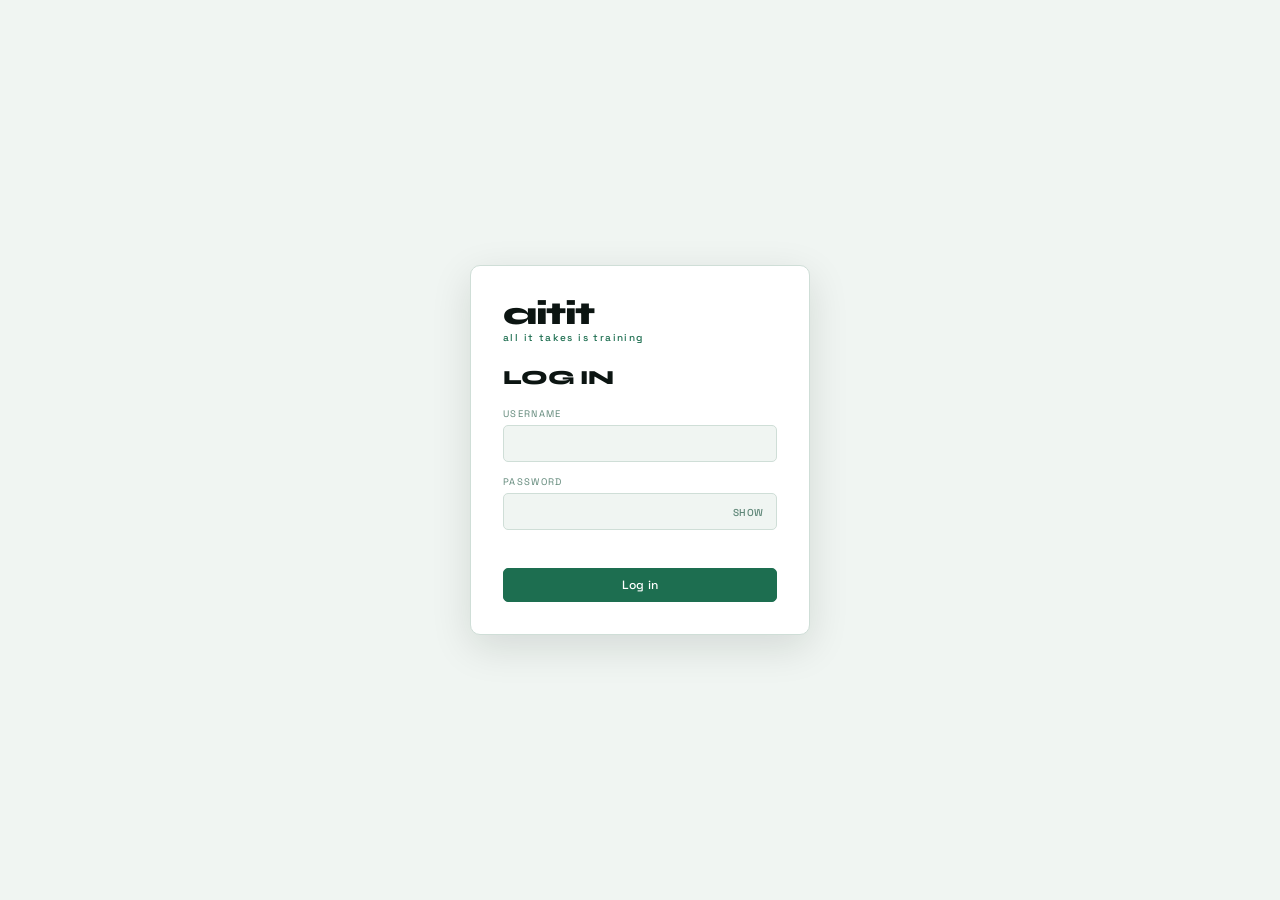
==== commit 4019a880: "Admin overhaul, login UX fixes, leaderboard caching, and Zone 2 chart redesign Admin: - Consolidate " ====
--- a/index.html
+++ b/index.html
@@ -37,6 +37,11 @@
 .login-card{width:100%; max-width:340px; padding:32px; background:#fff; border:0.5px solid var(--cardborder); border-radius:10px; box-shadow:0 12px 40px rgba(12,21,18,.12)}
 .login-card .logo{margin-bottom:22px}
 .login-card h3{font-family:"Syne"; font-weight:800; font-size:20px; text-transform:uppercase; letter-spacing:-0.01em; color:var(--ink); margin-bottom:18px}
+.login-card .field input{font-family:"Space Grotesk"; font-size:13px}
+.pwd-wrap{position:relative}
+.pwd-wrap input{padding-right:58px}
+.pwd-toggle{position:absolute; right:6px; top:50%; transform:translateY(-50%); background:none; border:none; font-family:"Space Grotesk"; font-weight:500; font-size:10px; letter-spacing:0.06em; text-transform:uppercase; color:var(--muted); cursor:pointer; padding:5px 7px}
+.pwd-toggle:hover{color:var(--accent)}
 .login-error{font-size:11px; color:#c0392b; margin-bottom:10px; min-height:14px}
 
 /* ---------- HEADER ---------- */
@@ -82,14 +87,14 @@
 .user-menu.show{display:block}
 .user-menu-section{margin-bottom:14px}
 .user-menu-section:last-child{margin-bottom:0}
-.user-menu-heading{font-size:9.5px; letter-spacing:0.14em; text-transform:uppercase; color:var(--muted); margin-bottom:8px}
+.user-menu-heading{font-size:12px; letter-spacing:0; text-transform:none; color:var(--mid); font-weight:400; margin-bottom:8px}
 .user-menu-name{font-family:"Syne"; font-weight:700; font-size:14px; color:var(--ink); margin-bottom:8px}
-.user-menu-action{display:block; width:100%; text-align:left; background:none; border:none; padding:6px 0; font-family:"Space Grotesk"; font-size:12px; color:var(--accent); cursor:pointer}
+.user-menu-action{display:block; width:100%; text-align:left; background:none; border:none; padding:8px 0 2px; margin-top:2px; font-family:"Space Grotesk"; font-weight:500; font-size:10.5px; letter-spacing:0.08em; text-transform:uppercase; color:var(--accent); cursor:pointer}
 .user-menu-action:hover{text-decoration:underline}
-.program-item{display:block; padding:6px 0; font-size:12px; color:var(--mid); cursor:pointer; border-radius:4px}
+.program-item{display:block; padding:6px 0; font-family:"Syne"; font-weight:700; font-size:14px; color:var(--ink); cursor:pointer; border-radius:4px}
 .program-item:hover{color:var(--accent)}
-.program-item.active{color:var(--accent); font-weight:700}
-.user-menu-hint{font-size:10.5px; color:var(--muted2); font-style:italic; line-height:1.5; margin-top:8px}
+.program-item.active{color:var(--accent)}
+.user-menu-hint{font-size:10px; color:var(--muted2); font-style:normal; letter-spacing:0.02em; line-height:1.55; margin-top:10px; padding-top:10px; border-top:0.5px solid var(--cardborder)}
 
 /* ---------- TABS ---------- */
 .tabs{display:flex; gap:2px; padding:0 28px}
@@ -234,17 +239,23 @@
 .lb-viz-row{display:grid; grid-template-columns:repeat(3,1fr); gap:20px; margin-bottom:8px}
 @media (max-width:820px){.lb-viz-row{grid-template-columns:1fr}}
 .lb-empty{font-size:11px; color:var(--muted2); font-style:italic; padding:8px 0}
-
-.rp-controls{display:flex; gap:20px; flex-wrap:wrap; margin-bottom:16px}
-.rp-controls label{font-size:9.5px; letter-spacing:0.1em; text-transform:uppercase; color:var(--muted); display:flex; flex-direction:column; gap:5px}
-.rp-controls select{font-family:"Space Grotesk"; font-size:12px; color:var(--ink); background:#fff; border:0.5px solid var(--cardborder); border-radius:5px; padding:6px 9px; text-transform:none; letter-spacing:0}
-.rp-bars{display:flex; align-items:flex-end; gap:10px; height:200px; padding:10px 4px 0; overflow-x:auto}
-.rp-bar{position:relative; display:flex; flex-direction:column; align-items:center; min-width:26px; flex:0 0 auto; height:100%; justify-content:flex-end}
-.rp-bar-track{width:20px; background:var(--track); border-radius:3px 3px 0 0; display:flex; align-items:flex-end; overflow:hidden}
-.rp-bar-fill{width:100%; background:var(--accent); border-radius:3px 3px 0 0}
-.rp-bar-label{font-size:8px; color:var(--muted); margin-top:6px; writing-mode:vertical-rl; text-orientation:mixed; white-space:nowrap}
-.rp-bar-tooltip{display:none; position:absolute; bottom:calc(100% + 10px); left:50%; transform:translateX(-50%); width:200px; background:#fff; border:0.5px solid var(--cardborder); border-radius:6px; padding:10px 12px; font-size:11px; line-height:1.6; color:var(--mid); box-shadow:0 8px 24px rgba(12,21,18,.16); z-index:30; text-align:left; white-space:normal}
-.rp-bar:hover .rp-bar-tooltip{display:block}
+.lb-hover{position:relative}
+.lb-tooltip{display:none; position:absolute; top:calc(100% + 6px); left:0; right:0; min-width:180px; background:#fff; border:0.5px solid var(--cardborder); border-radius:6px; padding:9px 11px; font-size:10.5px; line-height:1.6; color:var(--mid); box-shadow:0 8px 24px rgba(12,21,18,.16); z-index:30; text-align:left; white-space:normal}
+.lb-hover:hover .lb-tooltip{display:block}
+
+.rp-controls{display:flex; flex-direction:column; gap:8px; margin:10px 0 16px}
+.rp-axis-row{display:flex; align-items:center; gap:10px; flex-wrap:wrap}
+.rp-axis-label{font-size:9.5px; letter-spacing:0.1em; text-transform:uppercase; color:var(--muted); min-width:52px}
+.rp-pills{display:flex; gap:6px; flex-wrap:wrap}
+.rp-pill{font-family:"Space Grotesk"; font-size:11px; padding:5px 13px; border-radius:20px; border:0.5px solid var(--cardborder); background:#fff; color:var(--mid); cursor:pointer; transition:.15s ease}
+.rp-pill:hover{border-color:var(--accent); color:var(--accent)}
+.rp-pill.active{background:var(--accentdark); border-color:var(--accentdark); color:#fff}
+.rp-legend{display:flex; gap:16px; margin-bottom:8px; font-size:10.5px; color:var(--muted)}
+.rp-legend-item{display:flex; align-items:center; gap:6px}
+.rp-chart-scroll{position:relative; overflow-x:auto; padding-bottom:2px}
+.rp-hit{cursor:pointer}
+.rp-tooltip{display:none; position:absolute; background:#fff; border:0.5px solid var(--cardborder); border-radius:6px; padding:9px 11px; font-size:11px; line-height:1.6; color:var(--mid); box-shadow:0 8px 24px rgba(12,21,18,.16); z-index:30; pointer-events:none; white-space:normal; max-width:200px}
+.rp-tooltip.show{display:block}
 
 /* ---------- SIMULATIONS ---------- */
 .sim-empty{max-width:440px; text-align:center; padding:40px}
@@ -292,14 +303,9 @@
 
 @media (max-width:700px){
   .plan-title,.plan-target{max-width:none}
-  /* Take the saved-flag out of the flex row so headmeta can claim the full remaining width */
-  .brandrow{position:relative; gap:6px; padding-top:28px}
-  .logo .mark{font-size:22px; letter-spacing:-1px}
-  .logo .name{font-size:8px}
-  .headmeta{border-left:none; padding-left:0; margin-left:0}
-  .plan-title{font-size:14px}
-  .plan-target{font-size:10.5px}
-  .controls{position:absolute; top:24px; right:28px}
+  .brandrow{position:relative; padding-top:20px}
+  .headmeta{display:none}
+  .controls{position:absolute; top:16px; right:28px}
   .saved{background:var(--s1); padding:3px 8px; border-radius:20px; box-shadow:var(--shadow)}
 
   /* Week headers become a horizontally-scrolling chip menu; the board below shows
@@ -327,7 +333,12 @@
     <div class="logo"><span class="mark">aitit</span><span class="name">all it takes is training</span></div>
     <h3>Log in</h3>
     <div class="field"><label>Username</label><input id="loginUsername" type="text" autocomplete="username"></div>
-    <div class="field"><label>Password</label><input id="loginPassword" type="password" autocomplete="current-password"></div>
+    <div class="field"><label>Password</label>
+      <div class="pwd-wrap">
+        <input id="loginPassword" type="password" autocomplete="current-password">
+        <button type="button" class="pwd-toggle" id="loginPwdToggle">Show</button>
+      </div>
+    </div>
     <div class="login-error" id="loginError"></div>
     <button class="btn mint" id="loginSubmit" style="width:100%">Log in</button>
   </div>
@@ -587,6 +598,7 @@
     try{ localStorage.setItem(storeKey(), JSON.stringify(state)); }catch(e){}
     titleInput.value=state.title; targetInput.value=state.target;
     buildBoard();
+    loadLeaderboard(); // prefetch so opening the Analytics tab is instant; not re-fetched on tab switch
     if(document.getElementById('panel-analytics').classList.contains('active')) renderAnalytics();
     flagSaved('synced');
   }catch(e){ flagSaved('offline'); }
@@ -615,7 +627,7 @@
   const col=board.querySelector(`.col[data-week="${currentWeek.id}"]`);
   const phaseEl=col&&col.closest('.phase');
   if(!phaseEl) return;
-  document.getElementById('panel-log').scrollLeft=phaseEl.offsetLeft;
+  document.getElementById('panel-log').scrollLeft=Math.max(0, phaseEl.offsetLeft-28);
 }
 
 /* ---------------- MOBILE WEEK PICKER ---------------- */
@@ -918,7 +930,7 @@
     <div class="an-head"><span class="phase-rule"></span><span class="an-title">Program Leaderboard</span></div>
     <div id="leaderboardSection"><div class="lb-empty">Loading…</div></div>
 
-    <div class="an-head"><span class="phase-rule"></span><span class="an-title">Individual Analytics</span><span class="an-sub">${escapeHtml(state.target)}</span></div>
+    <div class="an-head" style="margin-top:36px"><span class="phase-rule"></span><span class="an-title">Individual Analytics</span></div>
     <div class="an-grid">
       <div class="an-card"><h4>Sessions by discipline <span style="font-weight:400;text-transform:none;letter-spacing:0;color:var(--muted);font-size:10px">(up to this week)</span></h4>${actBars}
         <div style="font-size:9px;letter-spacing:.1em;color:var(--muted);margin-top:14px;text-transform:uppercase">■ done &nbsp; ▪ planned</div></div>
@@ -928,24 +940,36 @@
     <div class="an-card" style="margin-top:20px">
       <h4>Zone 2 Run Progress</h4>
       <div class="rp-controls">
-        <label>Axis 1 (bar height)<select id="rpAxis1"></select></label>
-        <label>Axis 2 (fill height)<select id="rpAxis2"></select></label>
+        <div class="rp-axis-row"><span class="rp-axis-label">Axis 1</span><div class="rp-pills" id="rpAxis1Pills"></div></div>
+        <div class="rp-axis-row"><span class="rp-axis-label">Axis 2</span><div class="rp-pills" id="rpAxis2Pills"></div></div>
       </div>
       <div id="runProgressChart"></div>
     </div>` : ''}`;
-  loadLeaderboard();
+  renderLeaderboardSection();
   if(hasRunProgress){ wireRunProgressControls(); renderRunProgressChart(); }
 }
 
 /* ---------------- PROGRAM LEADERBOARD ---------------- */
+// Other athletes' data is fetched once per page load / program switch (see pullRemote()) and
+// cached here — switching to the Analytics tab re-renders from this cache and only recomputes
+// the viewer's own Individual Analytics section fresh, rather than re-fetching everyone's data.
+let leaderboardData = null;
 async function loadLeaderboard(){
+  try{
+    const res=await apiFetch(`/program/${activeProgramId}/leaderboard`);
+    if(!res.ok) throw new Error('leaderboard fetch failed');
+    leaderboardData = await res.json();
+  }catch(e){
+    leaderboardData = null;
+  }
+  renderLeaderboardSection();
+}
+function renderLeaderboardSection(){
   const section=document.getElementById('leaderboardSection');
   if(!section) return;
   try{
-    const res=await apiFetch(`/program/${activeProgramId}/leaderboard`);
-    if(!res.ok) throw new Error('leaderboard fetch failed');
-    const data=await res.json();
-    section.innerHTML=renderLeaderboardHtml(data.athletes||[]);
+    if(!leaderboardData) throw new Error('no data');
+    section.innerHTML=renderLeaderboardHtml(leaderboardData.athletes||[]);
   }catch(e){
     section.innerHTML='<div class="lb-empty">Could not load the leaderboard.</div>';
   }
@@ -955,16 +979,33 @@
   const h=Math.floor(mins/60), m=Math.round(mins%60);
   return h>0 ? `${h}h ${m}m` : `${m}m`;
 }
-function lbBarRow(label,value,max,displayValue){
+function lbBarRow(label,value,max,displayValue,tooltipHtml){
   const pct=max>0?Math.min(100,Math.round(value/max*100)):0;
-  return `<div class="abar-row"><div class="abar-top"><span class="l">${escapeHtml(label)}</span><span class="r">${displayValue}</span></div><div class="abar"><i style="width:${pct}%"></i></div></div>`;
+  return `<div class="abar-row lb-hover"><div class="abar-top"><span class="l">${escapeHtml(label)}</span><span class="r">${displayValue}</span></div><div class="abar"><i style="width:${pct}%"></i></div>${tooltipHtml?`<div class="lb-tooltip">${tooltipHtml}</div>`:''}</div>`;
+}
+function actLabel(key){
+  const found=ACTIVITIES.find(a=>a.key===key);
+  return found?found.label:key;
+}
+function buildDisciplineTooltip(byDiscipline,mode){
+  const entries=Object.entries(byDiscipline||{}).filter(([,v])=>v.done>0||v.target>0);
+  if(!entries.length) return 'No sessions logged.';
+  return entries.map(([key,v])=>{
+    if(mode==='sessions') return `${escapeHtml(actLabel(key))}: ${v.done}`;
+    const pct=v.target>0?Math.round(v.done/v.target*100):0;
+    return `${escapeHtml(actLabel(key))}: ${v.done}/${v.target} (${pct}%)`;
+  }).join('<br>');
+}
+function buildZone2Tooltip(zone2Activities){
+  if(!zone2Activities||!zone2Activities.length) return 'No Zone 2 activities logged.';
+  return zone2Activities.map(z=>`${z.date?fmtDate(z.date):'—'}: ${fmtMinutes(z.minutes||0)}`).join('<br>');
 }
 function renderTierViz(tierKey,athletesStats){
   const maxSessions=Math.max(1,...athletesStats.map(a=>a[tierKey].sessions));
   const maxTime=Math.max(1,...athletesStats.map(a=>a[tierKey].zone2Minutes));
-  const sessionsCard=athletesStats.map(a=>lbBarRow(a.displayName,a[tierKey].sessions,maxSessions,`${a[tierKey].sessions}/${a[tierKey].target}`)).join('');
-  const completionCard=athletesStats.map(a=>lbBarRow(a.displayName,a[tierKey].completionPct,100,`${a[tierKey].completionPct}%`)).join('');
-  const timeCard=athletesStats.map(a=>lbBarRow(a.displayName,a[tierKey].zone2Minutes,maxTime,fmtMinutes(a[tierKey].zone2Minutes))).join('');
+  const sessionsCard=athletesStats.map(a=>lbBarRow(a.displayName,a[tierKey].sessions,maxSessions,`${a[tierKey].sessions}`,buildDisciplineTooltip(a[tierKey].byDiscipline,'sessions'))).join('');
+  const completionCard=athletesStats.map(a=>lbBarRow(a.displayName,a[tierKey].completionPct,100,`${a[tierKey].completionPct}%`,buildDisciplineTooltip(a[tierKey].byDiscipline,'completion'))).join('');
+  const timeCard=athletesStats.map(a=>lbBarRow(a.displayName,a[tierKey].zone2Minutes,maxTime,fmtMinutes(a[tierKey].zone2Minutes),buildZone2Tooltip(a[tierKey].zone2Activities))).join('');
   return `<div class="lb-viz-row">
     <div class="an-card"><h4>Sessions</h4>${sessionsCard}</div>
     <div class="an-card"><h4>Target Completion</h4>${completionCard}</div>
@@ -976,7 +1017,7 @@
   return `
     <div class="an-section-title">This Week</div>
     ${renderTierViz('currentWeek',athletesStats)}
-    <div class="an-section-title">This Wave</div>
+    <div class="an-section-title">Current Wave</div>
     ${renderTierViz('currentWave',athletesStats)}
     <div class="an-section-title">Program</div>
     ${renderTierViz('program',athletesStats)}
@@ -985,12 +1026,12 @@
 
 /* ---------------- ZONE 2 RUN PROGRESS ---------------- */
 const RUN_PROGRESS_METRICS = {
-  time:      {label:'Time',        field:'time',      parse:parseHM, invert:false},
-  km:        {label:'Km',          field:'km',        parse:v=>parseFloat(v), invert:false},
-  avgPace:   {label:'Avg Pace',    field:'avgPace',   parse:parseMS, invert:true},
-  avgHr:     {label:'Avg HR',      field:'avgHr',     parse:v=>parseFloat(v), invert:true},
-  fastestKm: {label:'Fastest Km',  field:'fastestKm', parse:parseMS, invert:true},
-  maxHr:     {label:'Max HR',      field:'maxHr',     parse:v=>parseFloat(v), invert:true},
+  time:      {label:'Duration',    field:'time',      parse:parseHM, unit:'min'},
+  km:        {label:'Km',          field:'km',        parse:v=>parseFloat(v), unit:'km'},
+  avgPace:   {label:'Avg Pace',    field:'avgPace',   parse:parseMS, unit:'min/km'},
+  avgHr:     {label:'Avg HR',      field:'avgHr',     parse:v=>parseFloat(v), unit:'bpm'},
+  fastestKm: {label:'Fastest Km',  field:'fastestKm', parse:parseMS, unit:'min/km'},
+  maxHr:     {label:'Max HR',      field:'maxHr',     parse:v=>parseFloat(v), unit:'bpm'},
 };
 let runProgressAxis1='km', runProgressAxis2='avgHr';
 function parseHM(v){ // "1:55" -> 115 (H:MM), "0:46:54" -> 46.9 (H:MM:SS)
@@ -1008,13 +1049,18 @@
   return parts[0]+parts[1]/60;
 }
 function wireRunProgressControls(){
-  const a1=document.getElementById('rpAxis1'), a2=document.getElementById('rpAxis2');
-  [a1,a2].forEach(sel=>{
-    sel.innerHTML=Object.entries(RUN_PROGRESS_METRICS).map(([k,m])=>`<option value="${k}">${m.label}</option>`).join('');
-  });
-  a1.value=runProgressAxis1; a2.value=runProgressAxis2;
-  a1.addEventListener('change',()=>{ runProgressAxis1=a1.value; renderRunProgressChart(); });
-  a2.addEventListener('change',()=>{ runProgressAxis2=a2.value; renderRunProgressChart(); });
+  renderAxisPills('rpAxis1Pills', runProgressAxis1, k=>{ runProgressAxis1=k; wireRunProgressControls(); renderRunProgressChart(); });
+  renderAxisPills('rpAxis2Pills', runProgressAxis2, k=>{ runProgressAxis2=k; wireRunProgressControls(); renderRunProgressChart(); });
+}
+function renderAxisPills(containerId, selectedKey, onSelect){
+  const el=document.getElementById(containerId);
+  if(!el) return;
+  el.innerHTML=Object.entries(RUN_PROGRESS_METRICS).map(([k,m])=>
+    `<button type="button" class="rp-pill${k===selectedKey?' active':''}" data-key="${k}">${m.label}</button>`
+  ).join('');
+  el.querySelectorAll('.rp-pill').forEach(btn=>{
+    btn.addEventListener('click',()=>onSelect(btn.dataset.key));
+  });
 }
 function getRunProgressActivities(){
   const activities=[];
@@ -1024,11 +1070,36 @@
   activities.sort((a,b)=>{ const da=a.values.date||'', db=b.values.date||''; return da<db?-1:da>db?1:0; });
   return activities;
 }
-function normalizePct(v,min,max,invert){
-  if(isNaN(v)) return 0;
-  if(max===min) return 100;
-  const pct=(v-min)/(max-min)*100;
-  return invert?100-pct:pct;
+// Axis extent spans the data's min/max padded by ~10% of the range on each side, rather than
+// starting at zero — a near-flat series (e.g. HR clustered around 150bpm) stays readable instead
+// of being squashed against a 0-baseline.
+function paddedScale(values){
+  if(!values.length) return {min:0,max:1};
+  const min=Math.min(...values), max=Math.max(...values);
+  const range=max-min;
+  const pad = range>0 ? range*0.1 : Math.max(Math.abs(max),1)*0.1;
+  return {min:min-pad, max:max+pad};
+}
+function niceStep(range,count){
+  if(range<=0) return 1;
+  const rawStep=range/count;
+  const mag=Math.pow(10,Math.floor(Math.log10(rawStep)));
+  const norm=rawStep/mag;
+  if(norm<1.5) return 1*mag;
+  if(norm<3) return 2*mag;
+  if(norm<7) return 5*mag;
+  return 10*mag;
+}
+function computeTicks(scale,count){
+  const step=niceStep(scale.max-scale.min,count);
+  const start=Math.ceil(scale.min/step)*step;
+  const ticks=[];
+  for(let v=start; v<=scale.max+1e-9; v+=step) ticks.push(Math.round(v*1000)/1000);
+  return ticks;
+}
+function fmtTick(v,unit){
+  const rounded = Math.abs(v)>=100 ? Math.round(v) : Math.round(v*10)/10;
+  return `${rounded} ${unit}`;
 }
 function renderRunProgressChart(){
   const container=document.getElementById('runProgressChart');
@@ -1038,22 +1109,86 @@
   const m1=RUN_PROGRESS_METRICS[runProgressAxis1], m2=RUN_PROGRESS_METRICS[runProgressAxis2];
   const v1=activities.map(a=>m1.parse(a.values[m1.field]));
   const v2=activities.map(a=>m2.parse(a.values[m2.field]));
-  const valid1=v1.filter(v=>!isNaN(v)), valid2=v2.filter(v=>!isNaN(v));
-  const min1=valid1.length?Math.min(...valid1):0, max1=valid1.length?Math.max(...valid1):0;
-  const min2=valid2.length?Math.min(...valid2):0, max2=valid2.length?Math.max(...valid2):0;
+  const scale1=paddedScale(v1.filter(v=>!isNaN(v)));
+  const scale2=paddedScale(v2.filter(v=>!isNaN(v)));
+  const ticks1=computeTicks(scale1,5), ticks2=computeTicks(scale2,5);
+
+  const N=activities.length;
+  const leftM=48, rightM=52, topM=14, bottomM=32;
+  const slotW=Math.max(34, Math.min(56, 640/N));
+  const chartW=Math.max(320, N*slotW);
+  const chartH=200;
+  const totalW=leftM+chartW+rightM, totalH=topM+chartH+bottomM;
+  const barW=Math.min(22, slotW*0.55);
+  const yFor=(v,scale)=> topM + chartH*(1-(v-scale.min)/(scale.max-scale.min));
+
+  const gridLines=ticks1.map(t=>{
+    const y=yFor(t,scale1);
+    return `<line x1="${leftM}" y1="${y}" x2="${leftM+chartW}" y2="${y}" stroke="var(--cardborder)" stroke-dasharray="3,4" stroke-width="1"/>
+      <text x="${leftM-8}" y="${y+3.5}" text-anchor="end" font-size="10" font-family="Space Grotesk" fill="var(--muted)">${fmtTick(t,m1.unit)}</text>`;
+  }).join('');
+  const rightLabels=ticks2.map(t=>{
+    const y=yFor(t,scale2);
+    return `<text x="${leftM+chartW+8}" y="${y+3.5}" text-anchor="start" font-size="10" font-family="Space Grotesk" fill="var(--accentdark)">${fmtTick(t,m2.unit)}</text>`;
+  }).join('');
+
   const bars=activities.map((a,i)=>{
-    const p1=normalizePct(v1[i],min1,max1,m1.invert);
-    const p2=normalizePct(v2[i],min2,max2,m2.invert);
-    const barHeight=Math.max(p1,2);
-    const fillWithinBar=p1>0?Math.min(100,(Math.min(p1,p2)/p1)*100):0;
-    const dt=a.values.date?fmtDate(a.values.date):'—';
-    return `<div class="rp-bar">
-      <div class="rp-bar-tooltip">${buildActivityTooltip(a)}</div>
-      <div class="rp-bar-track" style="height:${barHeight}%"><div class="rp-bar-fill" style="height:${fillWithinBar}%"></div></div>
-      <div class="rp-bar-label">${dt}</div>
+    const cx=leftM+slotW*i+slotW/2;
+    const val=v1[i];
+    if(isNaN(val)) return '';
+    const y=yFor(val,scale1), y0=yFor(scale1.min,scale1);
+    const top=Math.min(y,y0), h=Math.max(Math.abs(y0-y),1);
+    return `<rect x="${cx-barW/2}" y="${top}" width="${barW}" height="${h}" rx="3" fill="var(--mint)" stroke="var(--accent)" stroke-width="0.75"/>`;
+  }).join('');
+
+  const linePoints=activities.map((a,i)=>{
+    const cx=leftM+slotW*i+slotW/2, val=v2[i];
+    return isNaN(val)?null:{x:cx,y:yFor(val,scale2)};
+  });
+  const linePath=linePoints.filter(Boolean).map((p,i)=>(i===0?'M':'L')+p.x+','+p.y).join(' ');
+  const dots=linePoints.filter(Boolean).map(p=>`<circle cx="${p.x}" cy="${p.y}" r="3.5" fill="var(--accentdark)"/>`).join('');
+
+  const dateLabels=activities.map((a,i)=>{
+    const cx=leftM+slotW*i+slotW/2, dt=a.values.date?fmtDate(a.values.date):'—';
+    return `<text x="${cx}" y="${topM+chartH+18}" text-anchor="middle" font-size="9" font-family="Space Grotesk" fill="var(--muted)">${dt}</text>`;
+  }).join('');
+
+  const hitTargets=activities.map((a,i)=>{
+    const cx=leftM+slotW*i+slotW/2;
+    return `<rect x="${cx-slotW/2}" y="${topM}" width="${slotW}" height="${chartH}" fill="transparent" class="rp-hit" data-idx="${i}"/>`;
+  }).join('');
+
+  container.innerHTML=`
+    <div class="rp-legend">
+      <span class="rp-legend-item"><svg width="14" height="10" viewBox="0 0 14 10"><rect x="1" y="2" width="12" height="6" rx="1" fill="var(--mint)" stroke="var(--accent)" stroke-width="0.75"/></svg>${escapeHtml(m1.label)} — bars, left axis</span>
+      <span class="rp-legend-item"><svg width="14" height="10" viewBox="0 0 14 10"><line x1="1" y1="5" x2="13" y2="5" stroke="var(--accentdark)" stroke-width="2"/><circle cx="7" cy="5" r="2.5" fill="var(--accentdark)"/></svg>${escapeHtml(m2.label)} — line, right axis</span>
+    </div>
+    <div class="rp-chart-scroll">
+      <svg width="${totalW}" height="${totalH}" viewBox="0 0 ${totalW} ${totalH}">
+        ${gridLines}
+        ${rightLabels}
+        ${bars}
+        <path d="${linePath}" fill="none" stroke="var(--accentdark)" stroke-width="2"/>
+        ${dots}
+        ${dateLabels}
+        ${hitTargets}
+      </svg>
+      <div class="rp-tooltip" id="rpTooltip"></div>
     </div>`;
-  }).join('');
-  container.innerHTML=`<div class="rp-bars">${bars}</div>`;
+  wireRpHitTargets(activities);
+}
+function wireRpHitTargets(activities){
+  const tooltip=document.getElementById('rpTooltip');
+  document.querySelectorAll('.rp-hit').forEach(rect=>{
+    const a=activities[Number(rect.dataset.idx)];
+    rect.addEventListener('mouseenter',()=>{ tooltip.innerHTML=buildActivityTooltip(a); tooltip.classList.add('show'); });
+    rect.addEventListener('mousemove',e=>{
+      const wrap=rect.closest('.rp-chart-scroll').getBoundingClientRect();
+      tooltip.style.left=(e.clientX-wrap.left+12)+'px';
+      tooltip.style.top=(e.clientY-wrap.top-10)+'px';
+    });
+    rect.addEventListener('mouseleave',()=> tooltip.classList.remove('show'));
+  });
 }
 function buildActivityTooltip(a){
   const lines=[`<b>${a.values.date?fmtDate(a.values.date):'—'}</b>`];
@@ -1189,6 +1324,12 @@
 document.getElementById('loginSubmit').addEventListener('click', doLoginSubmit);
 document.getElementById('loginPassword').addEventListener('keydown', e=>{ if(e.key==='Enter') doLoginSubmit(); });
 document.getElementById('loginUsername').addEventListener('keydown', e=>{ if(e.key==='Enter') doLoginSubmit(); });
+document.getElementById('loginPwdToggle').addEventListener('click', ()=>{
+  const inp=document.getElementById('loginPassword'), btn=document.getElementById('loginPwdToggle');
+  const showing = inp.type==='text';
+  inp.type = showing ? 'password' : 'text';
+  btn.textContent = showing ? 'Show' : 'Hide';
+});
 
 /* ---------------- HELPERS ---------------- */
 function el(tag,cls){ const e=document.createElement(tag); if(cls)e.className=cls; return e; }
